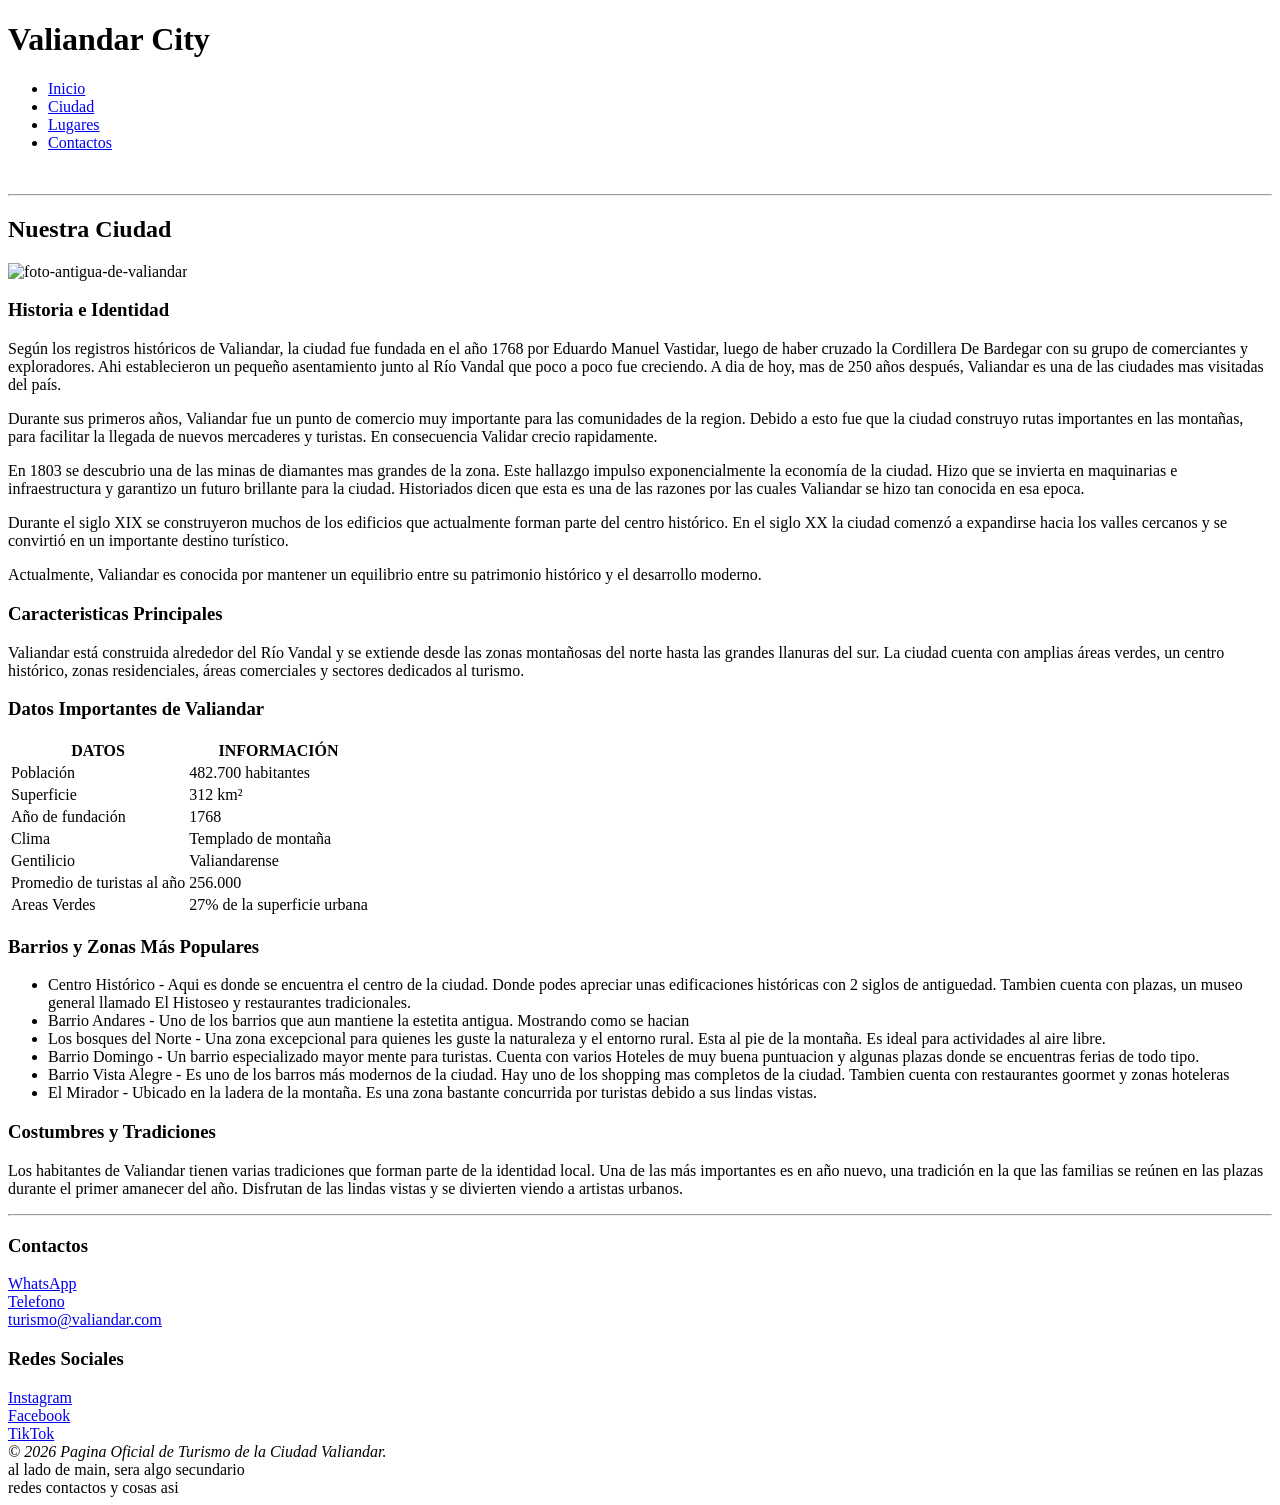
==== ciudad.html @ 141684ca "Add files via upload" ====
<!DOCTYPE html>
<html lang="es">
<head>
    <meta charset="UTF-8">
    <meta name="viewport" content="width=device-width, initial-scale=1.0">
    <title>Ciudad | Pagina Oficial de Turismo de la Ciudad Valiandar</title>
</head>
<body>
    <header>
         <h1>
                Valiandar City
        </h1>
        <nav>
             <ul>
                <li><a href="./index.html">Inicio</a></li>
                <li><a href="./ciudad.html">Ciudad</a></li>
                <li><a href="./lugares.html">Lugares</a></li>
                <li><a href="./contactos.html">Contactos</a></li>
            </ul>
        </nav>
        <br>
        <hr>
    </header>
    <main>
        <section id="ciudad">
            <h2>Nuestra Ciudad</h2>
            <img src="https://thumbs.dreamstime.com/b/foto-blanco-y-negro-del-vintage-de-la-sepia-edificios-madera-occidentales-viejos-en-st-elmo-gold-mine-ghost-town-colorado-los-e-u-141699254.jpg" alt="foto-antigua-de-valiandar" width="800" height="534">
        </section>
        <section id="historia">
            <h3>Historia e Identidad</h3>
            <p>Según los registros históricos de Valiandar, la ciudad fue fundada en el año 1768 por Eduardo Manuel Vastidar, luego de haber cruzado la Cordillera De Bardegar con su grupo de comerciantes y exploradores. Ahi establecieron un pequeño asentamiento junto al Río Vandal que poco a poco fue creciendo. A dia de hoy, mas de 250 años después, Valiandar es una de las ciudades mas visitadas del país.</p>
            <p>Durante sus primeros años, Valiandar fue un punto de comercio muy importante para las comunidades de la region. Debido a esto fue que la ciudad construyo rutas importantes en las montañas, para facilitar la llegada de nuevos mercaderes y turistas. En consecuencia Validar crecio rapidamente.</p>
            <p>En 1803 se descubrio una de las minas de diamantes mas grandes de la zona. Este hallazgo impulso exponencialmente la economía de la ciudad. Hizo que se invierta en maquinarias e infraestructura y garantizo un futuro brillante para la ciudad. Historiados dicen que esta es una de las razones por las cuales Valiandar se hizo tan conocida en esa epoca.</p>
            <p>Durante el siglo XIX se construyeron muchos de los edificios que actualmente forman parte del centro histórico. En el siglo XX la ciudad comenzó a expandirse hacia los valles cercanos y se convirtió en un importante destino turístico.</p>
            <p>Actualmente, Valiandar es conocida por mantener un equilibrio entre su patrimonio histórico y el desarrollo moderno.</p>
        </section>
        <section id="caracteristicas">
            <h3>Caracteristicas Principales</h3>
            <p>Valiandar está construida alrededor del Río Vandal y se extiende desde las zonas montañosas del norte hasta las grandes llanuras del sur. La ciudad cuenta con amplias áreas verdes, un centro histórico, zonas residenciales, áreas comerciales y sectores dedicados al turismo.</p>
        </section>

        <section id="datos">
            <h3>Datos Importantes de Valiandar</h3>
            <div id="tabla-datos">
                <table>
                    <thead>
                        <tr>
                            <th>DATOS</th>
                            <th>INFORMACIÓN</th>
                        </tr>
                    </thead>
                    <tbody>
                        <tr>
                            <td>Población</td>
                            <td>482.700 habitantes</td>
                        </tr>
                        <tr>
                            <td>Superficie</td>
                            <td>312 km²</td>
                        </tr>
                        <tr>
                            <td>Año de fundación</td>
                            <td>1768</td>
                        </tr>
                        <tr>
                            <td>Clima</td>
                            <td>Templado de montaña</td>
                        </tr>
                        <tr>
                            <td>Gentilicio</td>
                            <td>Valiandarense</td>
                        </tr>
                        <tr>
                            <td>Promedio de turistas al año</td>
                            <td>256.000</td>
                        </tr>
                        <tr>
                            <td>Areas Verdes</td>
                            <td>27% de la superficie urbana</td>
                        </tr>
                    </tbody>
                </table>
            </div>
        </section>
        <section id="barrios-zonas">
            <h3>Barrios y Zonas Más Populares</h3>
            <ul>
                <li>Centro Histórico - Aqui es donde se encuentra el centro de la ciudad. Donde podes apreciar unas edificaciones históricas con 2 siglos de antiguedad. Tambien cuenta con plazas, un museo general llamado El Histoseo y restaurantes tradicionales.</li>
                <li>Barrio Andares - Uno de los barrios que aun mantiene la estetita antigua. Mostrando como se hacian 
                <li>Los bosques del Norte - Una zona excepcional para quienes les guste la naturaleza y el entorno rural. Esta al pie de la montaña. Es ideal para actividades al aire libre. </li>
                <li>Barrio Domingo - Un barrio especializado mayor mente para turistas. Cuenta con varios Hoteles de muy buena puntuacion y algunas plazas donde se encuentras ferias de todo tipo.</li>
                <li>Barrio Vista Alegre - Es uno de los barros más modernos de la ciudad. Hay uno de los shopping mas completos de la ciudad. Tambien cuenta con restaurantes goormet y zonas hoteleras</li>
                <li>El Mirador - Ubicado en la ladera de la montaña. Es una zona bastante concurrida por turistas debido a sus lindas vistas.</li>

            </ul>
        </section>
        <section>
            <h3>Costumbres y Tradiciones</h3>
            <p>Los habitantes de Valiandar tienen varias tradiciones que forman parte de la identidad local. Una de las más importantes es en año nuevo, una tradición en la que las familias se reúnen en las plazas durante el primer amanecer del año. Disfrutan de las lindas vistas y se divierten viendo a artistas urbanos. </p>
        </section>
    </main>
    <hr>
    <footer>
        <div id="contactos">
            <h3>Contactos</h3>
        <a href="https://web.whatsapp.com/" target="_blank" noreferrer noopener>WhatsApp</a><br>
        <a href="tel:+54 9 11 40203928" target="_blank" noreferrer noopener>Telefono</a><br>
        <a href="mailto:turismo@valiandar.com">turismo@valiandar.com</a>
        </div>
        <div id="redes-sociales">
            <h3>Redes Sociales</h3>
            <a href="https://www.instagram.com/" target="_blank" noreferrer noopener>Instagram</a><br>
            <a href="https://www.facebook.com/" target="_blank" noreferrer noopener>Facebook</a><br>
            <a href="https://www.tiktok.com/" target="_blank" noreferrer noopener>TikTok</a><br>
        </div>

        <em>&copy; 2026 Pagina Oficial de Turismo de la Ciudad Valiandar.</em>
    </footer>

    <aside> al lado de main, sera algo secundario</aside>
    <footer>redes contactos y cosas asi</footer>
</body>
</html>
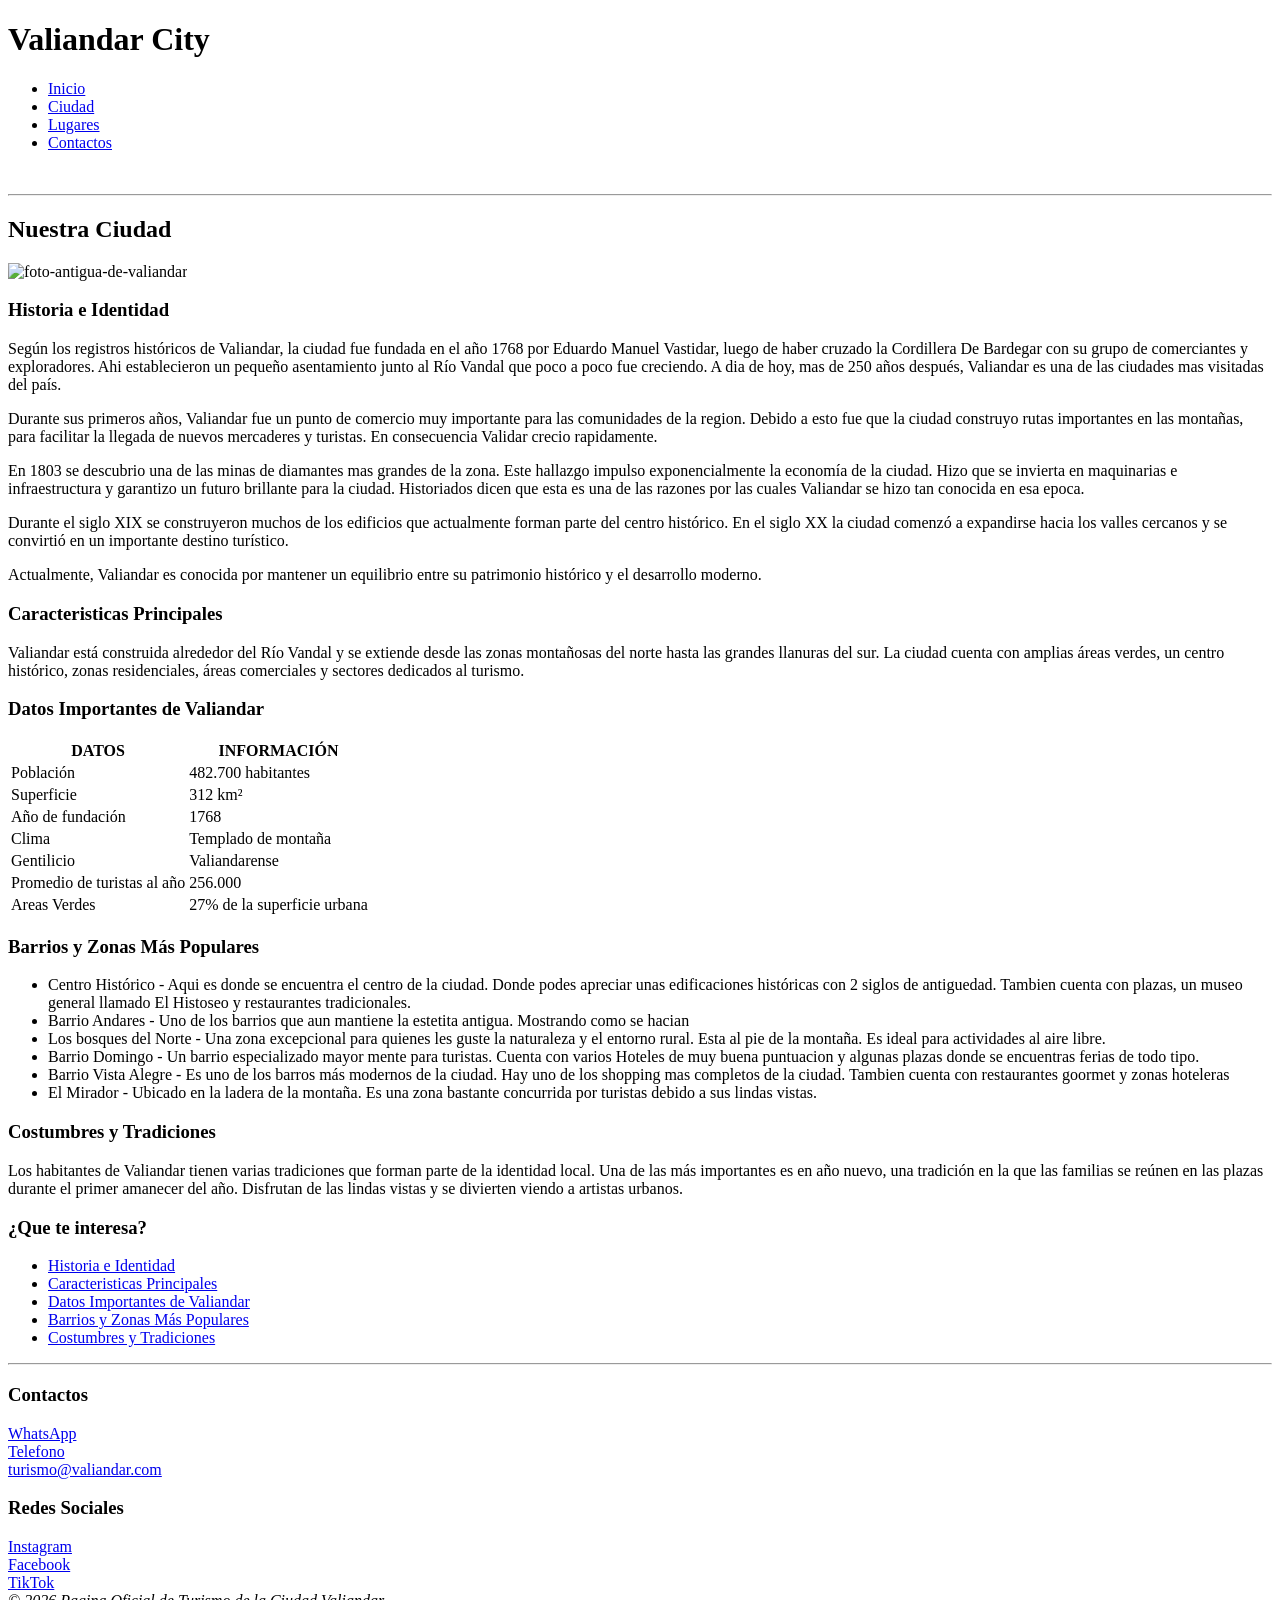
==== commit 874d2f11: "Agrege un Aside navegante" ====
--- a/ciudad.html
+++ b/ciudad.html
@@ -94,30 +94,37 @@
 
             </ul>
         </section>
-        <section>
+        <section id="costumbres-tradiciones">
             <h3>Costumbres y Tradiciones</h3>
             <p>Los habitantes de Valiandar tienen varias tradiciones que forman parte de la identidad local. Una de las más importantes es en año nuevo, una tradición en la que las familias se reúnen en las plazas durante el primer amanecer del año. Disfrutan de las lindas vistas y se divierten viendo a artistas urbanos. </p>
         </section>
     </main>
+    <aside id="nav-lateral">
+        <h3>¿Que te interesa?</h3>
+        <ul>
+            <li><a href="#historia">Historia e Identidad</a></li>
+            <li><a href="#caracteristicas">Caracteristicas Principales</a></li>
+            <li><a href="#datos">Datos Importantes de Valiandar</a></li>
+            <li><a href="#barrios-zonas">Barrios y Zonas Más Populares</a></li>
+            <li><a href="#costumbres-tradiciones">Costumbres y Tradiciones</a></li>
+        </ul>
+    </aside>
     <hr>
     <footer>
         <div id="contactos">
             <h3>Contactos</h3>
-        <a href="https://web.whatsapp.com/" target="_blank" noreferrer noopener>WhatsApp</a><br>
-        <a href="tel:+54 9 11 40203928" target="_blank" noreferrer noopener>Telefono</a><br>
+        <a href="https://web.whatsapp.com/" target="_blank" rel="noreferrer noopener">WhatsApp</a><br>
+        <a href="tel:+5491140203928" target="_blank" rel="noreferrer noopener">Telefono</a><br>
         <a href="mailto:turismo@valiandar.com">turismo@valiandar.com</a>
         </div>
         <div id="redes-sociales">
             <h3>Redes Sociales</h3>
-            <a href="https://www.instagram.com/" target="_blank" noreferrer noopener>Instagram</a><br>
-            <a href="https://www.facebook.com/" target="_blank" noreferrer noopener>Facebook</a><br>
-            <a href="https://www.tiktok.com/" target="_blank" noreferrer noopener>TikTok</a><br>
+            <a href="https://www.instagram.com/" target="_blank" rel="noreferrer noopener">Instagram</a><br>
+            <a href="https://www.facebook.com/" target="_blank" rel="noreferrer noopener">Facebook</a><br>
+            <a href="https://www.tiktok.com/" target="_blank" rel="noreferrer noopener">TikTok</a><br>
         </div>
 
         <em>&copy; 2026 Pagina Oficial de Turismo de la Ciudad Valiandar.</em>
     </footer>
-
-    <aside> al lado de main, sera algo secundario</aside>
-    <footer>redes contactos y cosas asi</footer>
 </body>
 </html>
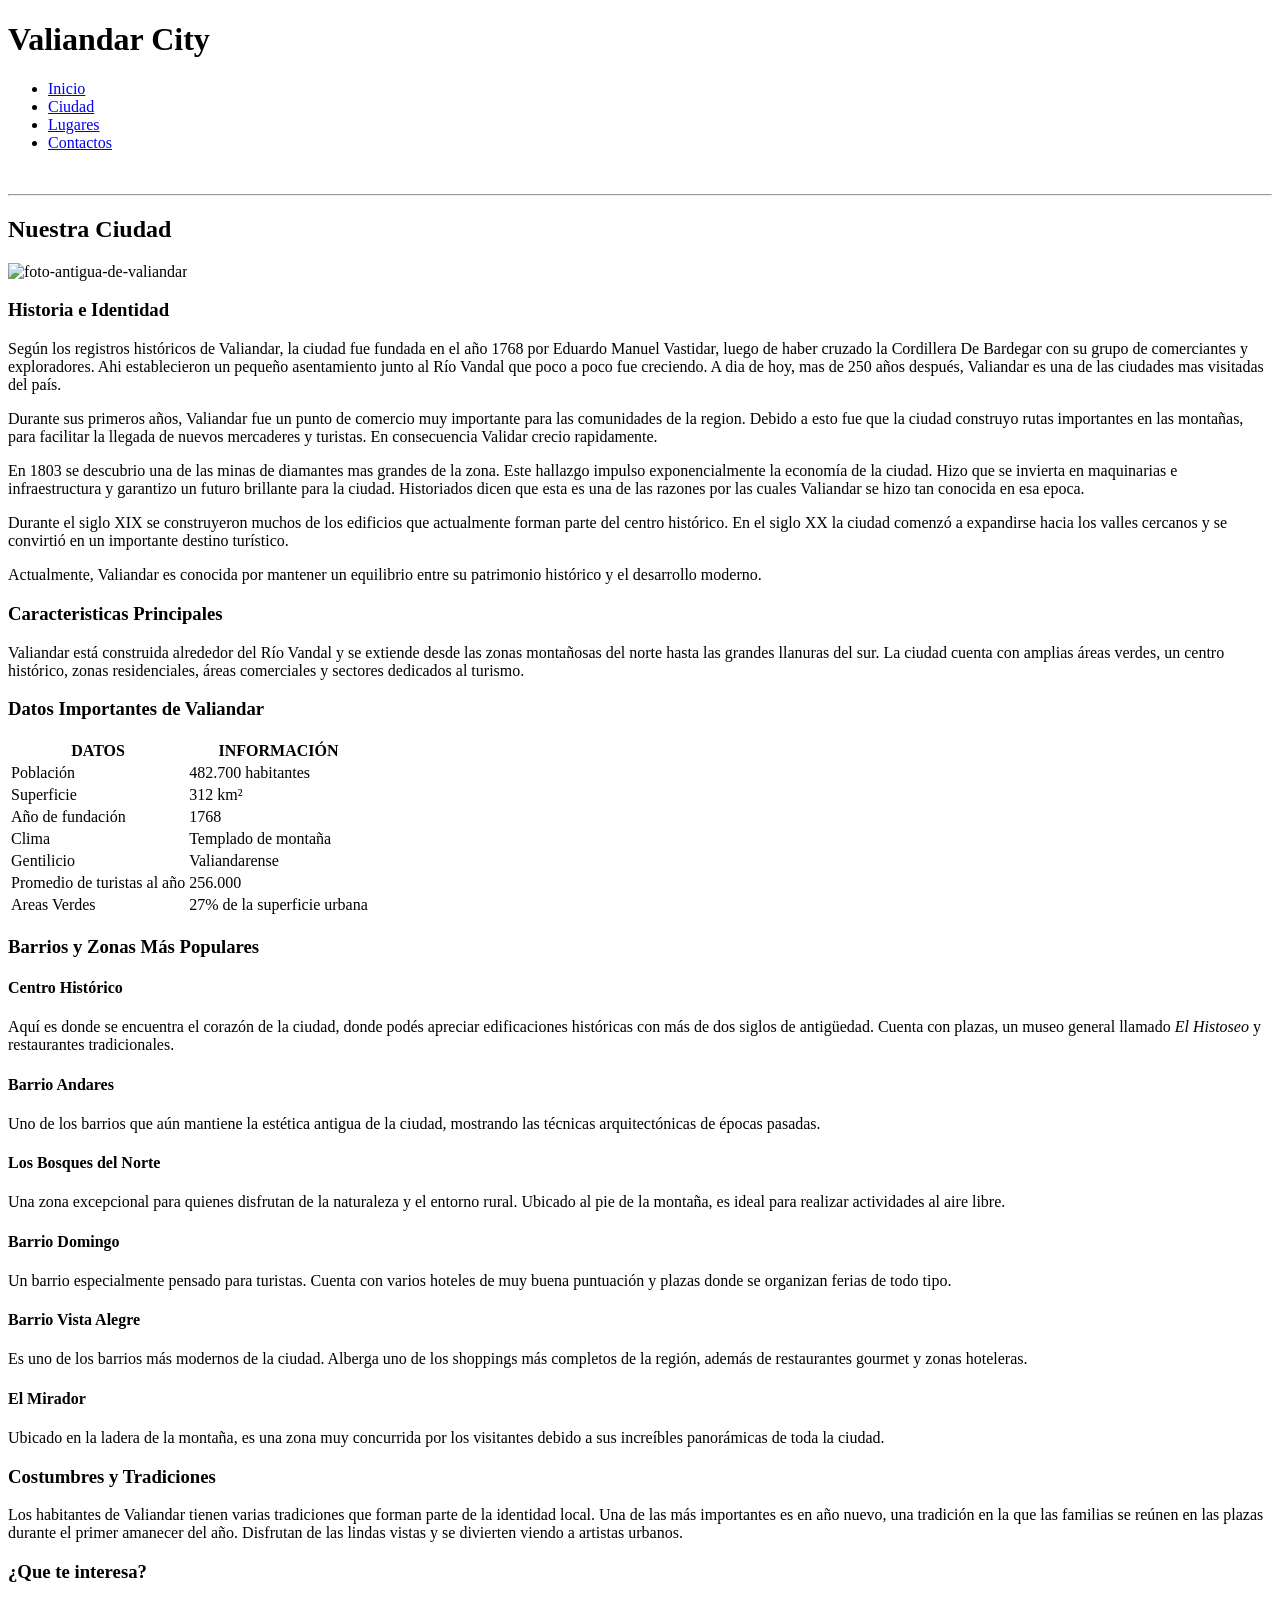
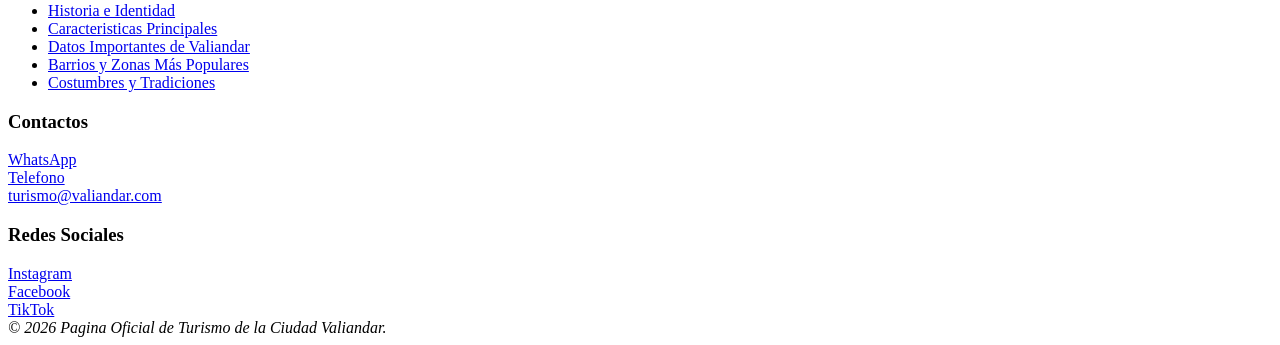
==== commit 724d04b3: "actualizacion 1.0 Logs -Arregle el nav del aside -Aaque las listas que habia dentro de los section" ====
--- a/ciudad.html
+++ b/ciudad.html
@@ -84,32 +84,54 @@
         </section>
         <section id="barrios-zonas">
             <h3>Barrios y Zonas Más Populares</h3>
-            <ul>
-                <li>Centro Histórico - Aqui es donde se encuentra el centro de la ciudad. Donde podes apreciar unas edificaciones históricas con 2 siglos de antiguedad. Tambien cuenta con plazas, un museo general llamado El Histoseo y restaurantes tradicionales.</li>
-                <li>Barrio Andares - Uno de los barrios que aun mantiene la estetita antigua. Mostrando como se hacian 
-                <li>Los bosques del Norte - Una zona excepcional para quienes les guste la naturaleza y el entorno rural. Esta al pie de la montaña. Es ideal para actividades al aire libre. </li>
-                <li>Barrio Domingo - Un barrio especializado mayor mente para turistas. Cuenta con varios Hoteles de muy buena puntuacion y algunas plazas donde se encuentras ferias de todo tipo.</li>
-                <li>Barrio Vista Alegre - Es uno de los barros más modernos de la ciudad. Hay uno de los shopping mas completos de la ciudad. Tambien cuenta con restaurantes goormet y zonas hoteleras</li>
-                <li>El Mirador - Ubicado en la ladera de la montaña. Es una zona bastante concurrida por turistas debido a sus lindas vistas.</li>
 
-            </ul>
+            <article class="barrio">
+                <h4>Centro Histórico</h4>
+                <p>Aquí es donde se encuentra el corazón de la ciudad, donde podés apreciar edificaciones históricas con más de dos siglos de antigüedad. Cuenta con plazas, un museo general llamado <em>El Histoseo</em> y restaurantes tradicionales.</p>
+            </article>
+
+            <article class="barrio">
+                <h4>Barrio Andares</h4>
+                <p>Uno de los barrios que aún mantiene la estética antigua de la ciudad, mostrando las técnicas arquitectónicas de épocas pasadas.</p>
+            </article>
+
+            <article class="barrio">
+                <h4>Los Bosques del Norte</h4>
+                <p>Una zona excepcional para quienes disfrutan de la naturaleza y el entorno rural. Ubicado al pie de la montaña, es ideal para realizar actividades al aire libre.</p>
+            </article>
+
+            <article class="barrio">
+                <h4>Barrio Domingo</h4>
+                <p>Un barrio especialmente pensado para turistas. Cuenta con varios hoteles de muy buena puntuación y plazas donde se organizan ferias de todo tipo.</p>
+            </article>
+
+            <article class="barrio">
+                <h4>Barrio Vista Alegre</h4>
+                <p>Es uno de los barrios más modernos de la ciudad. Alberga uno de los shoppings más completos de la región, además de restaurantes gourmet y zonas hoteleras.</p>
+            </article>
+
+            <article class="barrio">
+                <h4>El Mirador</h4>
+                <p>Ubicado en la ladera de la montaña, es una zona muy concurrida por los visitantes debido a sus increíbles panorámicas de toda la ciudad.</p>
+            </article>
         </section>
         <section id="costumbres-tradiciones">
             <h3>Costumbres y Tradiciones</h3>
             <p>Los habitantes de Valiandar tienen varias tradiciones que forman parte de la identidad local. Una de las más importantes es en año nuevo, una tradición en la que las familias se reúnen en las plazas durante el primer amanecer del año. Disfrutan de las lindas vistas y se divierten viendo a artistas urbanos. </p>
         </section>
     </main>
-    <aside id="nav-lateral">
+    <aside class="nav-lateral">
         <h3>¿Que te interesa?</h3>
-        <ul>
-            <li><a href="#historia">Historia e Identidad</a></li>
-            <li><a href="#caracteristicas">Caracteristicas Principales</a></li>
-            <li><a href="#datos">Datos Importantes de Valiandar</a></li>
-            <li><a href="#barrios-zonas">Barrios y Zonas Más Populares</a></li>
-            <li><a href="#costumbres-tradiciones">Costumbres y Tradiciones</a></li>
-        </ul>
+        <nav>
+            <ul>
+                <li><a href="#historia">Historia e Identidad</a></li>
+                <li><a href="#caracteristicas">Caracteristicas Principales</a></li>
+                <li><a href="#datos">Datos Importantes de Valiandar</a></li>
+                <li><a href="#barrios-zonas">Barrios y Zonas Más Populares</a></li>
+                <li><a href="#costumbres-tradiciones">Costumbres y Tradiciones</a></li>
+            </ul>
+        </nav>
     </aside>
-    <hr>
     <footer>
         <div id="contactos">
             <h3>Contactos</h3>
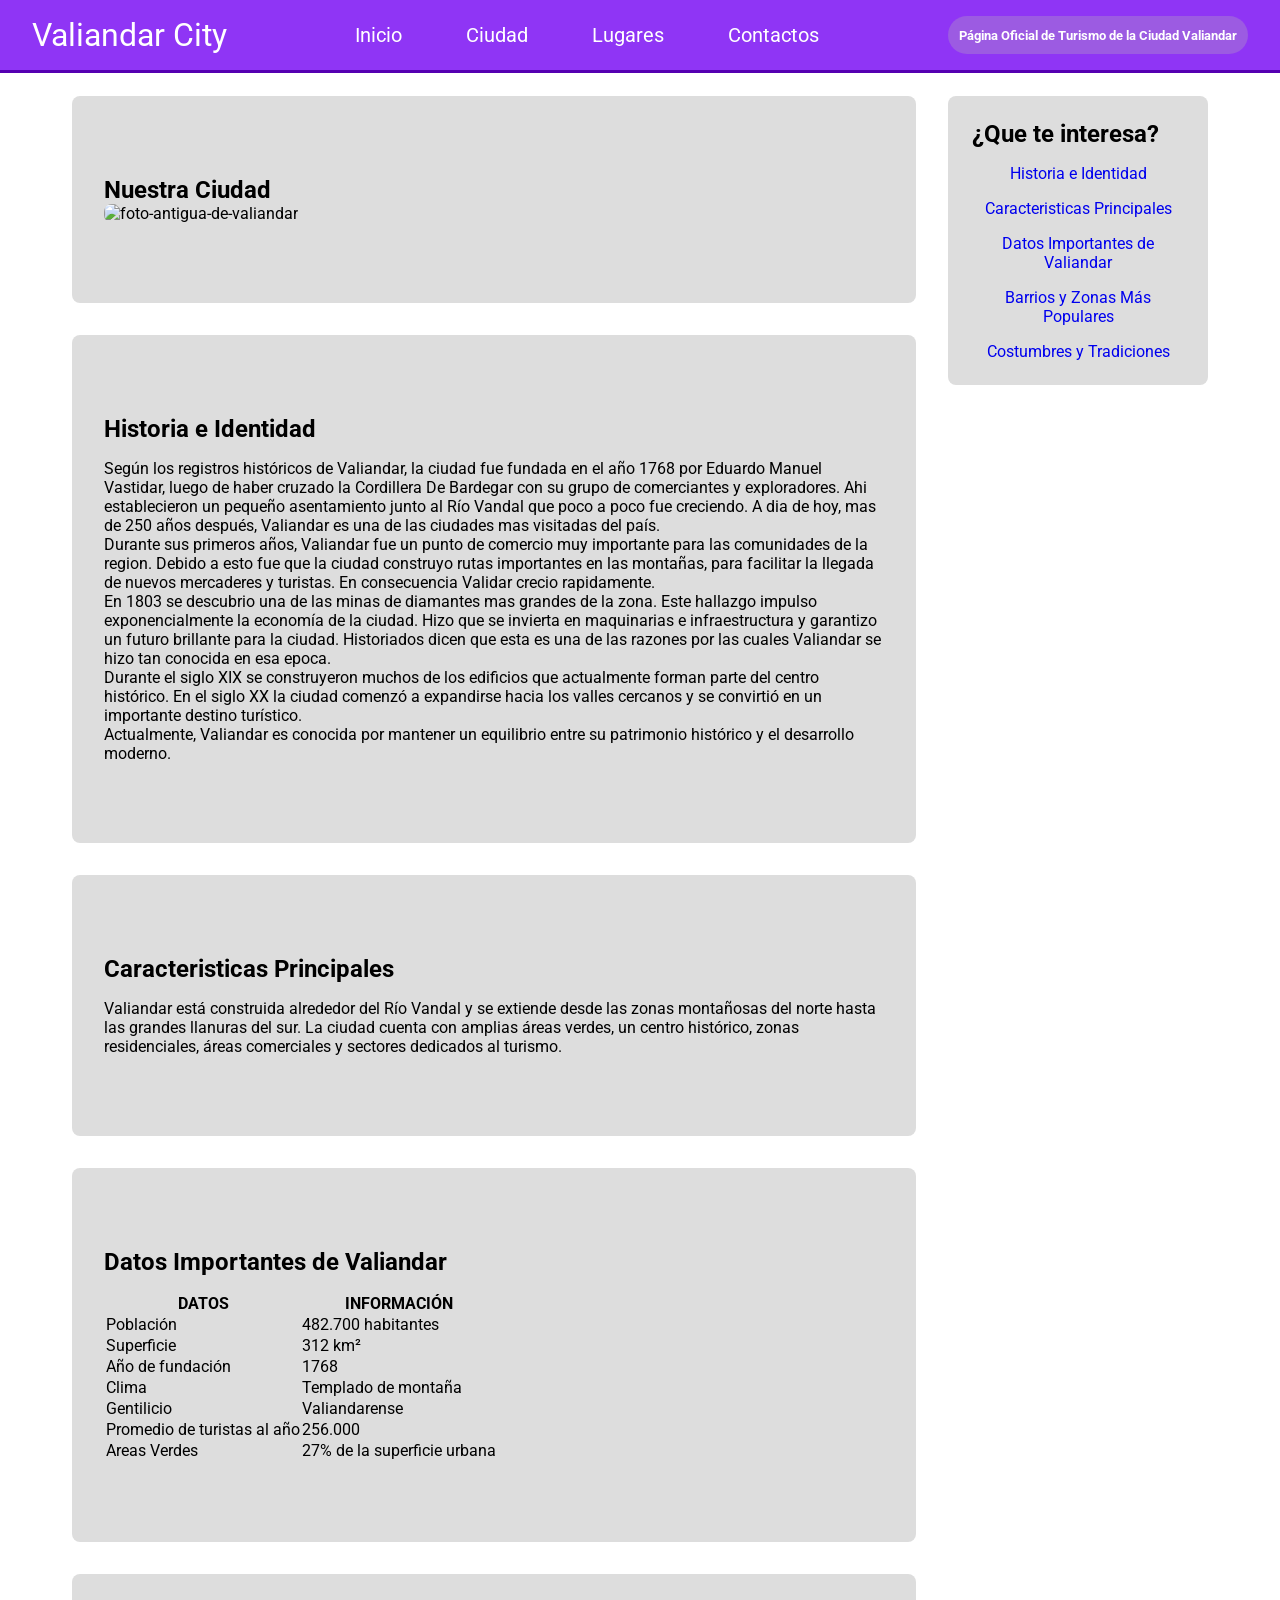
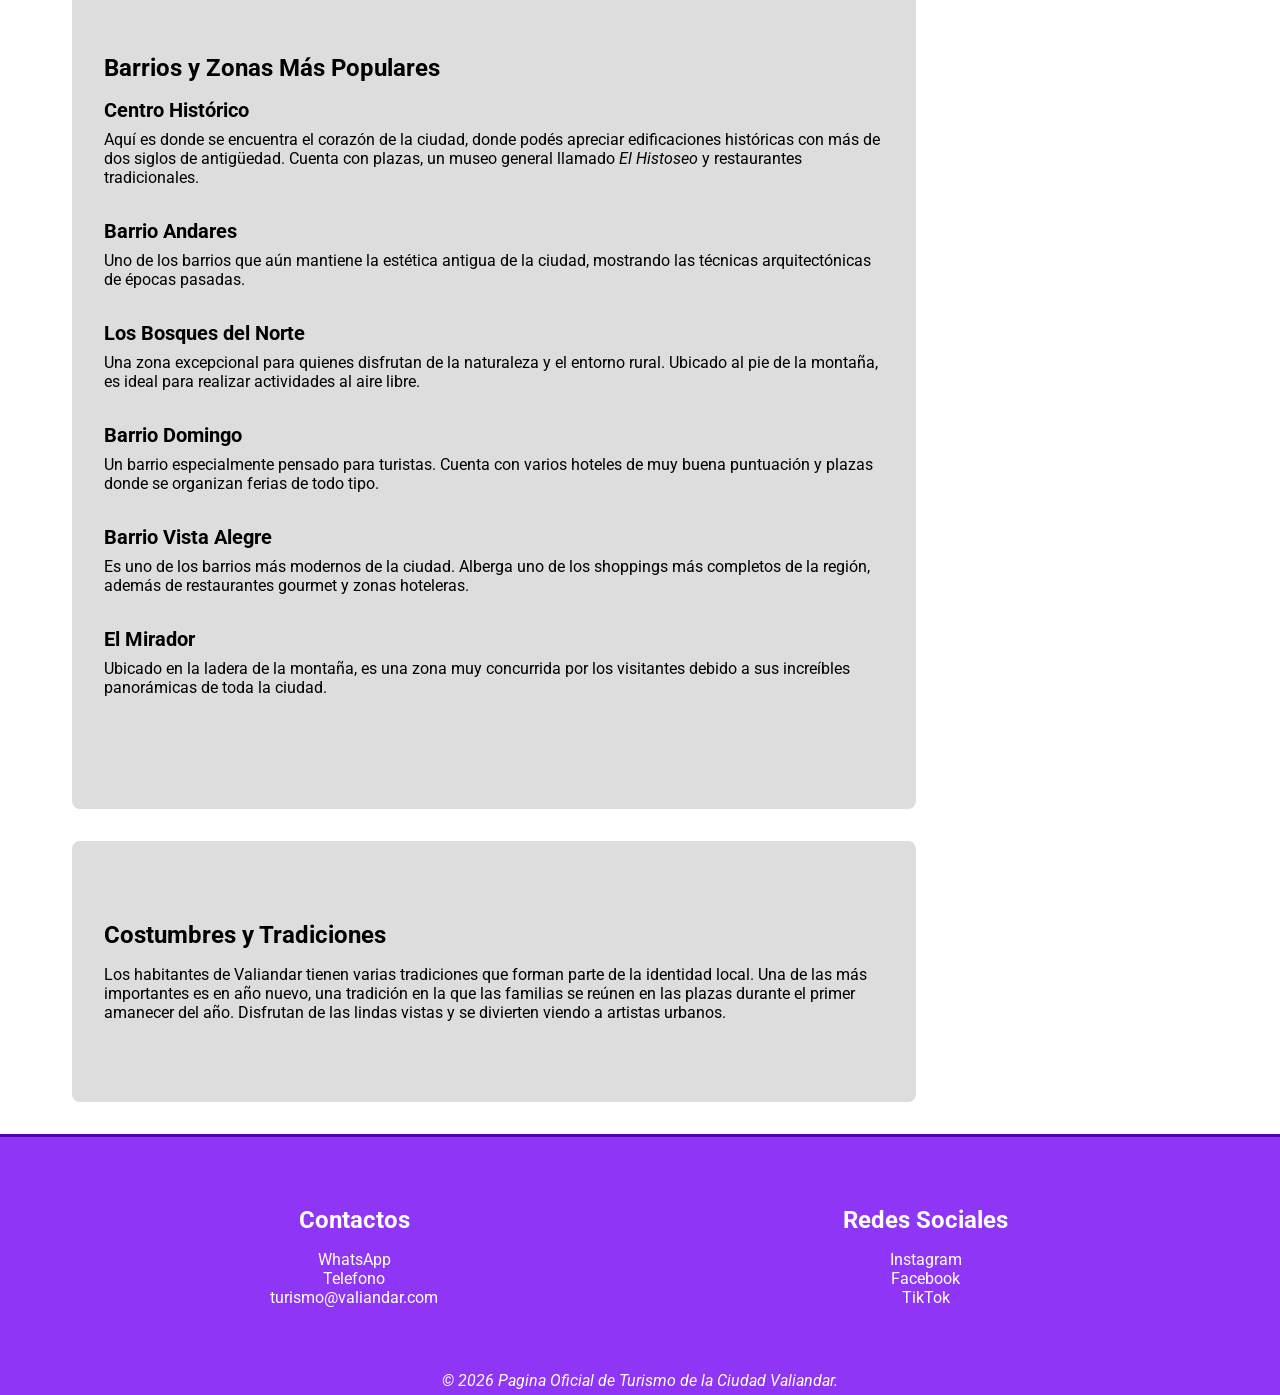
==== commit d9e6d34f: "Update ciudad.html" ====
--- a/ciudad.html
+++ b/ciudad.html
@@ -4,13 +4,15 @@
     <meta charset="UTF-8">
     <meta name="viewport" content="width=device-width, initial-scale=1.0">
     <title>Ciudad | Pagina Oficial de Turismo de la Ciudad Valiandar</title>
+    <link rel="preconnect" href="https://fonts.googleapis.com">
+    <link rel="preconnect" href="https://fonts.gstatic.com" crossorigin>
+    <link href="https://fonts.googleapis.com/css2?family=Chango&family=Chewy&family=Englebert&family=Roboto:ital,wght@0,100..900;1,100..900&family=Sniglet:wght@400;800&display=swap" rel="stylesheet">
+    <link rel="stylesheet" href="./CSS/style.css">
 </head>
 <body>
     <header>
-         <h1>
-                Valiandar City
-        </h1>
-        <nav>
+          <a href="./index.html" rel="noopener noreferrer" class="logo">Valiandar City</a>
+        <nav class="nav-principal">
              <ul>
                 <li><a href="./index.html">Inicio</a></li>
                 <li><a href="./ciudad.html">Ciudad</a></li>
@@ -18,10 +20,13 @@
                 <li><a href="./contactos.html">Contactos</a></li>
             </ul>
         </nav>
-        <br>
-        <hr>
+        <div class="header-top">
+                <h1>Página Oficial de Turismo de la Ciudad Valiandar</h1>
+            </div>
     </header>
-    <main>
+    <div class="contenido">
+
+            <main>
         <section id="ciudad">
             <h2>Nuestra Ciudad</h2>
             <img src="https://thumbs.dreamstime.com/b/foto-blanco-y-negro-del-vintage-de-la-sepia-edificios-madera-occidentales-viejos-en-st-elmo-gold-mine-ghost-town-colorado-los-e-u-141699254.jpg" alt="foto-antigua-de-valiandar" width="800" height="534">
@@ -120,7 +125,8 @@
             <p>Los habitantes de Valiandar tienen varias tradiciones que forman parte de la identidad local. Una de las más importantes es en año nuevo, una tradición en la que las familias se reúnen en las plazas durante el primer amanecer del año. Disfrutan de las lindas vistas y se divierten viendo a artistas urbanos. </p>
         </section>
     </main>
-    <aside class="nav-lateral">
+    <aside id="nav-lateral">
+        <section class="nav-lateral">
         <h3>¿Que te interesa?</h3>
         <nav>
             <ul>
@@ -130,23 +136,29 @@
                 <li><a href="#barrios-zonas">Barrios y Zonas Más Populares</a></li>
                 <li><a href="#costumbres-tradiciones">Costumbres y Tradiciones</a></li>
             </ul>
-        </nav>
+        </nav> 
+        </section>
     </aside>
-    <footer>
-        <div id="contactos">
+
+    </div>
+
+    <footer>        
+        <div class="footer">
+         <section class="contactos">
             <h3>Contactos</h3>
         <a href="https://web.whatsapp.com/" target="_blank" rel="noreferrer noopener">WhatsApp</a><br>
         <a href="tel:+5491140203928" target="_blank" rel="noreferrer noopener">Telefono</a><br>
         <a href="mailto:turismo@valiandar.com">turismo@valiandar.com</a>
-        </div>
-        <div id="redes-sociales">
+         </section>
+        <section class="redes-sociales">
             <h3>Redes Sociales</h3>
             <a href="https://www.instagram.com/" target="_blank" rel="noreferrer noopener">Instagram</a><br>
             <a href="https://www.facebook.com/" target="_blank" rel="noreferrer noopener">Facebook</a><br>
             <a href="https://www.tiktok.com/" target="_blank" rel="noreferrer noopener">TikTok</a><br>
+        </section>
+
         </div>
-
-        <em>&copy; 2026 Pagina Oficial de Turismo de la Ciudad Valiandar.</em>
+         <span class="copyright"><em>&copy; 2026 Pagina Oficial de Turismo de la Ciudad Valiandar.</em></span>
     </footer>
 </body>
 </html>
--- a/CSS/style.css
+++ b/CSS/style.css
@@ -0,0 +1,186 @@
+:root{
+    --color-principal: #8f35f5;
+    --color-secundario: #ffffff;
+    --color-subtexto-titulo: #9c5be2;
+    --color-barrita: #5500b1;
+    --color-fondo: #dddddd; ;
+    --fuente-principal:Roboto, sans-serif;
+}
+
+
+*{
+    box-sizing: border-box;
+    padding: 0;
+    margin: 0;
+    font-family: var(--fuente-principal);
+}
+
+header{
+    position: fixed;
+    top:0;left: 0; width: 100%;
+    background-color: var(--color-principal);
+    padding: 1rem 2rem;
+    display: flex;
+    justify-content: space-between;
+    align-items: center;
+    border-bottom:0.2rem solid var(--color-barrita);
+    z-index: 1000;
+}
+
+.header-top{
+    padding: 0.7rem ;
+    font-size: 0.4rem;
+    background-color: var(--color-subtexto-titulo);
+    color: var(--color-secundario);
+    border-radius: 2rem;
+
+    
+}
+
+.logo{
+    font-size: 2rem;
+    text-decoration: none;
+    color: var(--color-secundario);
+}
+
+.nav-principal ul{
+    display: flex;
+    flex-direction: row;
+    list-style: none;
+    gap: 2rem;
+    font-size: 1.25rem;
+}
+
+.nav-principal a{
+    text-decoration: none;
+    color: var(--color-secundario);
+    padding: 0.5rem 1rem;
+}
+
+
+
+.nav-principal a:hover{
+
+    font-size: 1.5rem;
+    font-weight: bold;
+    transition: 0.3s;
+    
+}
+
+
+body{
+    padding-top: 6rem;
+}
+
+main section{
+    padding: 5rem 2rem;
+    max-width: 1200px;
+    margin: 0 auto;
+    background-color: var(--color-fondo);
+    margin-bottom: 2rem;
+    border-radius: 0.5rem;
+}
+
+.cualidades-grid{
+    display: grid;
+    grid-template-columns: repeat(auto-fit, minmax(250px, 1fr));
+    gap: 2rem;
+}
+
+h3{
+    font-size: 1.5rem;
+    margin-bottom: 1rem;
+}
+
+h4{
+    font-size: 1.25rem;
+    margin-bottom: 0.5rem;
+}
+
+
+
+.contenido{
+    display: grid;
+    grid-template-columns: minmax(0, 1fr) 260px;
+    gap: 2rem;
+    max-width: 1200px;
+    margin: 0 auto;
+    padding: 0 2rem;
+    align-items: start;
+
+}
+
+main section{
+    max-width: none;
+    margin: 0 0 2rem 0;
+}
+
+img{
+    max-width: 100%;
+    border-radius: 0.5rem;
+    height: auto;
+}
+
+#nav-lateral{
+    position: sticky;
+    top: 6rem;
+    background-color: var(--color-fondo);
+    border-radius: 0.5rem;
+    order: 1
+}
+
+
+#nav-lateral .nav-lateral{
+    position: static;
+    padding: 1.5rem;
+    margin: 0;
+    max-width: none;
+}
+
+.nav-lateral ul{
+    list-style: none;
+    display: flex;
+    flex-direction: column;
+    gap: 1rem;
+    text-align: center;
+}
+
+.nav-lateral a{
+    text-decoration: none;
+}
+
+footer {
+    background-color: var(--color-principal);
+    text-align: center;
+    padding: 0.3rem;
+    border-top: 0.2rem solid var(--color-barrita);
+}
+
+.footer {
+    display: grid;
+    grid-template-columns: repeat(2,1fr);
+    background-color: var(--color-principal);
+    color: #ffffff;
+    padding: 2rem;
+    margin: 2rem;
+}
+
+.footer a{
+    text-decoration: none;
+    color: var(--color-secundario);
+}
+
+.footer a:hover{
+    color: var(--color-fondo);
+}
+
+.copyright{
+    text-align: center;
+    color: var(--color-secundario);
+}
+
+article{
+    max-width: 1200px;
+    margin: 0 auto;
+    margin-bottom: 2rem;
+}
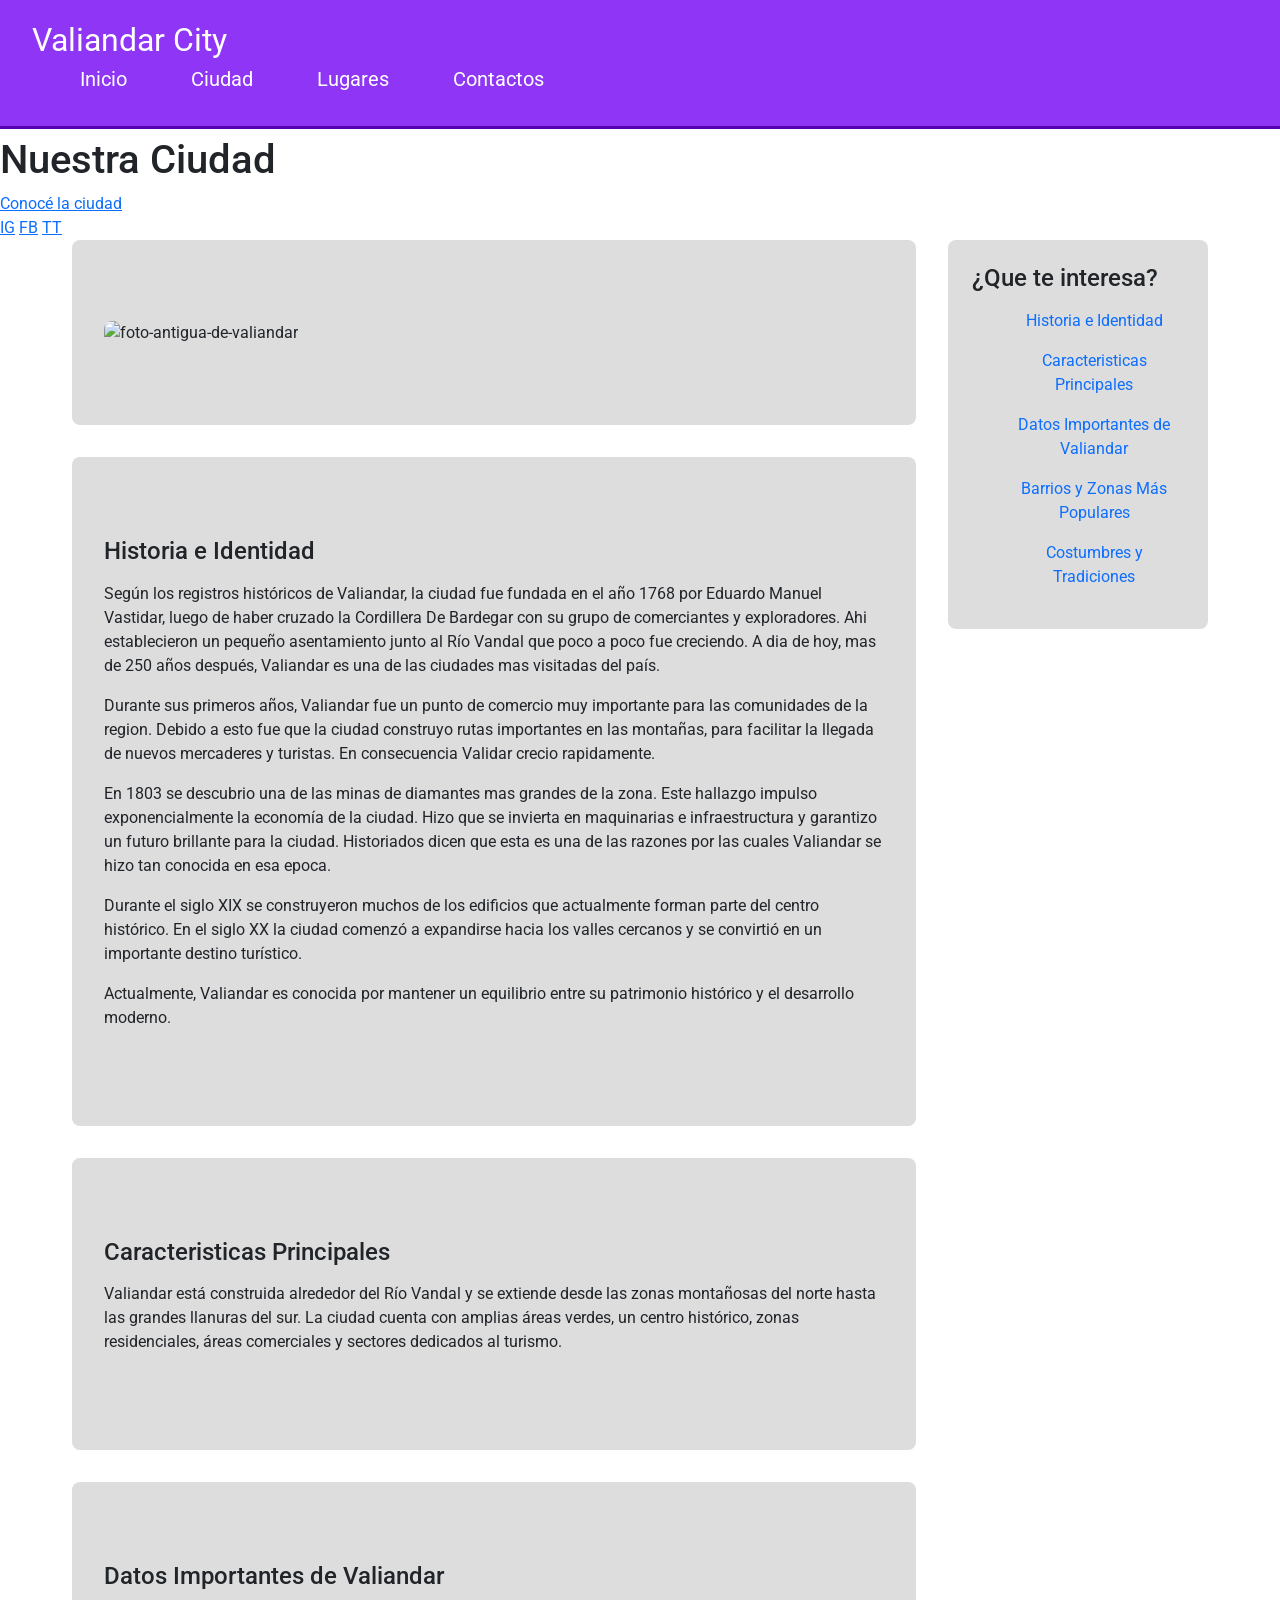
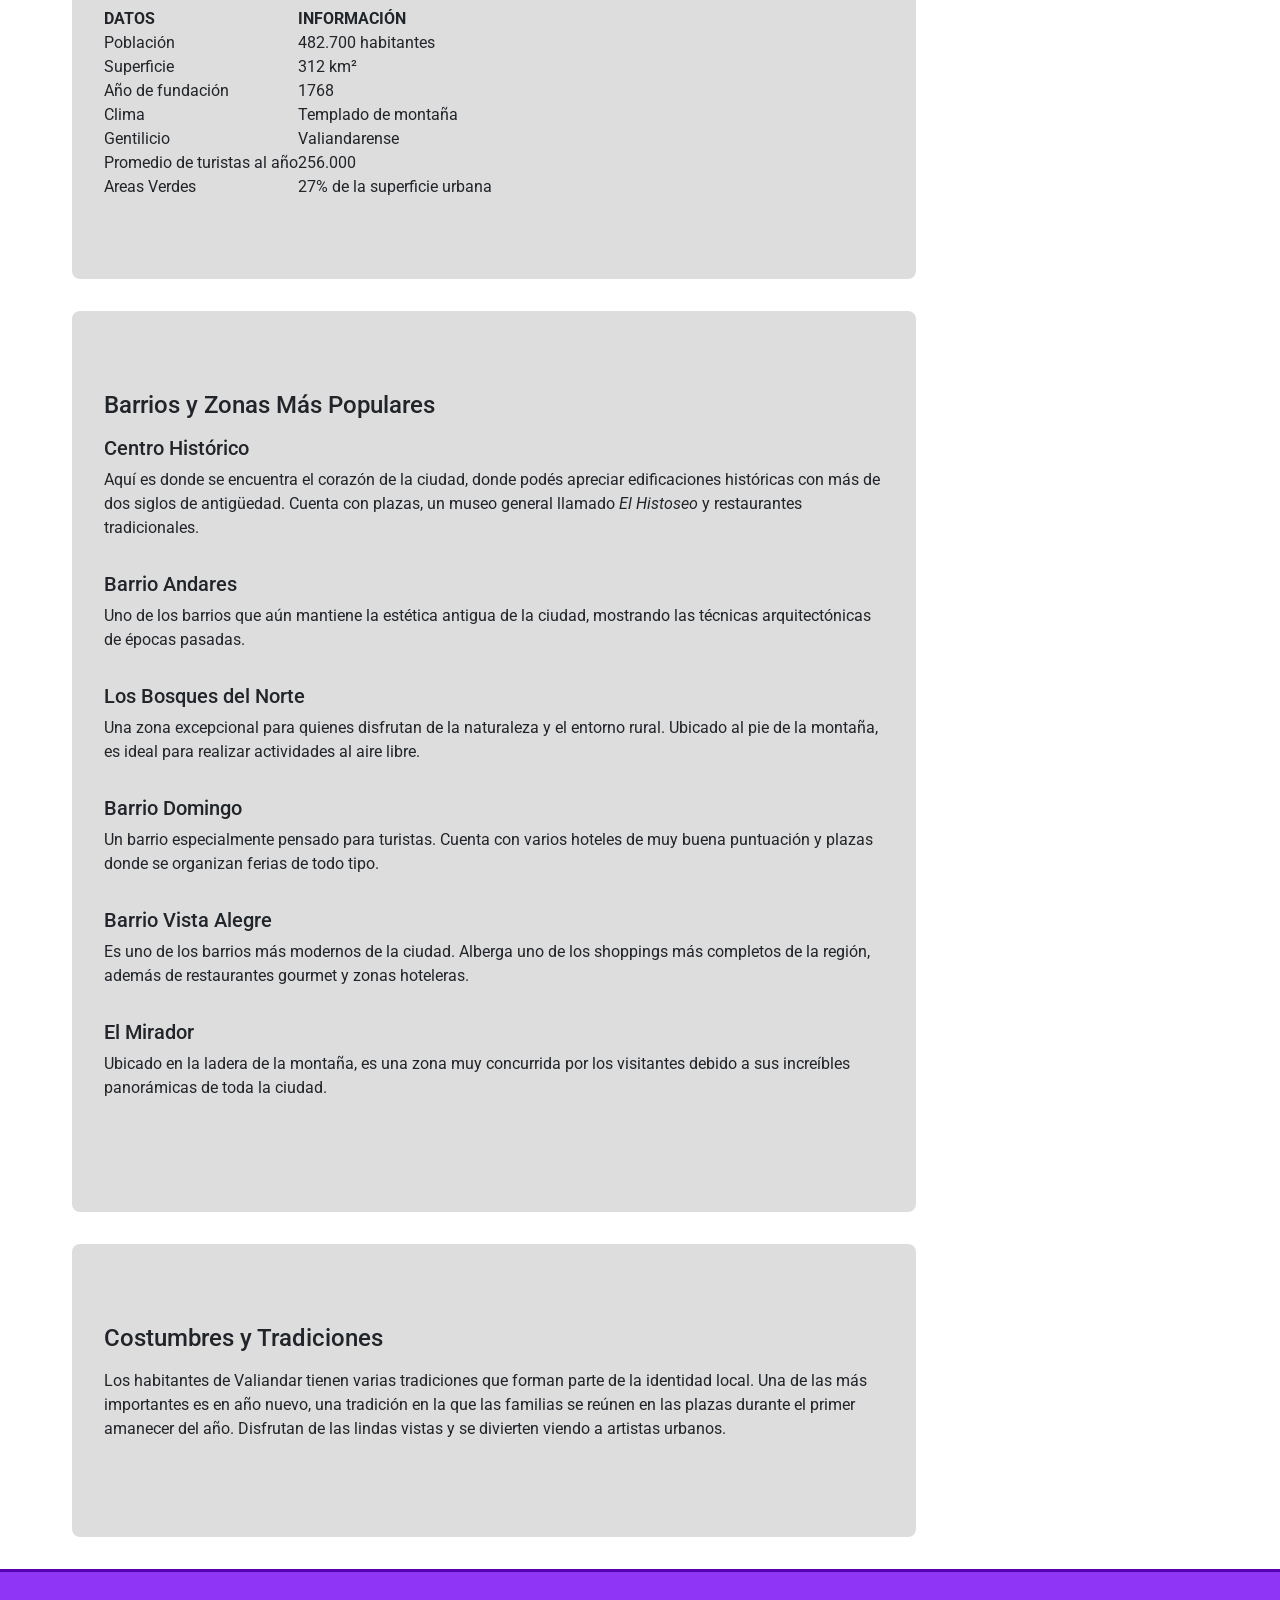
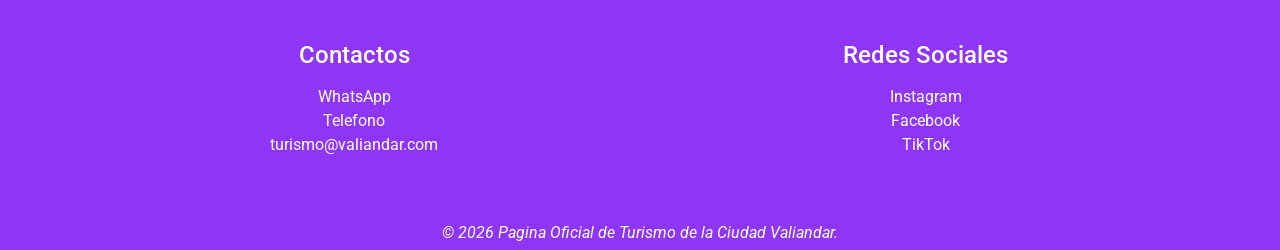
==== commit 41a30094: "rediseño" ====
--- a/ciudad.html
+++ b/ciudad.html
@@ -6,159 +6,177 @@
     <title>Ciudad | Pagina Oficial de Turismo de la Ciudad Valiandar</title>
     <link rel="preconnect" href="https://fonts.googleapis.com">
     <link rel="preconnect" href="https://fonts.gstatic.com" crossorigin>
-    <link href="https://fonts.googleapis.com/css2?family=Chango&family=Chewy&family=Englebert&family=Roboto:ital,wght@0,100..900;1,100..900&family=Sniglet:wght@400;800&display=swap" rel="stylesheet">
+    <link href="https://fonts.googleapis.com/css2?family=Roboto:ital,wght@0,100..900;1,100..900&display=swap" rel="stylesheet">
+    <link href="https://cdn.jsdelivr.net/npm/bootstrap@5.3.8/dist/css/bootstrap.min.css" rel="stylesheet" integrity="sha384-sRIl4kxILFvY47J16cr9ZwB07vP4J8+LH7qKQnuqkuIAvNWLzeN8tE5YBujZqJLB" crossorigin="anonymous">
     <link rel="stylesheet" href="./CSS/style.css">
 </head>
 <body>
+
     <header>
-          <a href="./index.html" rel="noopener noreferrer" class="logo">Valiandar City</a>
-        <nav class="nav-principal">
-             <ul>
-                <li><a href="./index.html">Inicio</a></li>
-                <li><a href="./ciudad.html">Ciudad</a></li>
-                <li><a href="./lugares.html">Lugares</a></li>
-                <li><a href="./contactos.html">Contactos</a></li>
-            </ul>
-        </nav>
-        <div class="header-top">
-                <h1>Página Oficial de Turismo de la Ciudad Valiandar</h1>
-            </div>
+        <div class="header-content">
+            <a href="./index.html" class="logo">Valiandar City</a>
+            <nav class="nav-principal" aria-label="Principal">
+                <ul>
+                    <li><a href="./index.html">Inicio</a></li>
+                    <li><a href="./ciudad.html" class="activo">Ciudad</a></li>
+                    <li><a href="./lugares.html">Lugares</a></li>
+                    <li><a href="./contactos.html">Contactos</a></li>
+                </ul>
+            </nav>
+        </div>
     </header>
-    <div class="contenido">
 
-            <main>
-        <section id="ciudad">
-            <h2>Nuestra Ciudad</h2>
-            <img src="https://thumbs.dreamstime.com/b/foto-blanco-y-negro-del-vintage-de-la-sepia-edificios-madera-occidentales-viejos-en-st-elmo-gold-mine-ghost-town-colorado-los-e-u-141699254.jpg" alt="foto-antigua-de-valiandar" width="800" height="534">
-        </section>
-        <section id="historia">
-            <h3>Historia e Identidad</h3>
-            <p>Según los registros históricos de Valiandar, la ciudad fue fundada en el año 1768 por Eduardo Manuel Vastidar, luego de haber cruzado la Cordillera De Bardegar con su grupo de comerciantes y exploradores. Ahi establecieron un pequeño asentamiento junto al Río Vandal que poco a poco fue creciendo. A dia de hoy, mas de 250 años después, Valiandar es una de las ciudades mas visitadas del país.</p>
-            <p>Durante sus primeros años, Valiandar fue un punto de comercio muy importante para las comunidades de la region. Debido a esto fue que la ciudad construyo rutas importantes en las montañas, para facilitar la llegada de nuevos mercaderes y turistas. En consecuencia Validar crecio rapidamente.</p>
-            <p>En 1803 se descubrio una de las minas de diamantes mas grandes de la zona. Este hallazgo impulso exponencialmente la economía de la ciudad. Hizo que se invierta en maquinarias e infraestructura y garantizo un futuro brillante para la ciudad. Historiados dicen que esta es una de las razones por las cuales Valiandar se hizo tan conocida en esa epoca.</p>
-            <p>Durante el siglo XIX se construyeron muchos de los edificios que actualmente forman parte del centro histórico. En el siglo XX la ciudad comenzó a expandirse hacia los valles cercanos y se convirtió en un importante destino turístico.</p>
-            <p>Actualmente, Valiandar es conocida por mantener un equilibrio entre su patrimonio histórico y el desarrollo moderno.</p>
-        </section>
-        <section id="caracteristicas">
-            <h3>Caracteristicas Principales</h3>
-            <p>Valiandar está construida alrededor del Río Vandal y se extiende desde las zonas montañosas del norte hasta las grandes llanuras del sur. La ciudad cuenta con amplias áreas verdes, un centro histórico, zonas residenciales, áreas comerciales y sectores dedicados al turismo.</p>
-        </section>
+    <section class="hero">
+        <div class="hero-content">
+            <p class="hero-sub">Página Oficial de Turismo de la Ciudad Valiandar</p>
+            <h1>Nuestra Ciudad</h1>
+            <a href="#contenido" class="boton">Conocé la ciudad</a>
+        </div>
+    </section>
 
-        <section id="datos">
-            <h3>Datos Importantes de Valiandar</h3>
-            <div id="tabla-datos">
-                <table>
-                    <thead>
-                        <tr>
-                            <th>DATOS</th>
-                            <th>INFORMACIÓN</th>
-                        </tr>
-                    </thead>
-                    <tbody>
-                        <tr>
-                            <td>Población</td>
-                            <td>482.700 habitantes</td>
-                        </tr>
-                        <tr>
-                            <td>Superficie</td>
-                            <td>312 km²</td>
-                        </tr>
-                        <tr>
-                            <td>Año de fundación</td>
-                            <td>1768</td>
-                        </tr>
-                        <tr>
-                            <td>Clima</td>
-                            <td>Templado de montaña</td>
-                        </tr>
-                        <tr>
-                            <td>Gentilicio</td>
-                            <td>Valiandarense</td>
-                        </tr>
-                        <tr>
-                            <td>Promedio de turistas al año</td>
-                            <td>256.000</td>
-                        </tr>
-                        <tr>
-                            <td>Areas Verdes</td>
-                            <td>27% de la superficie urbana</td>
-                        </tr>
-                    </tbody>
-                </table>
-            </div>
-        </section>
-        <section id="barrios-zonas">
-            <h3>Barrios y Zonas Más Populares</h3>
-
-            <article class="barrio">
-                <h4>Centro Histórico</h4>
-                <p>Aquí es donde se encuentra el corazón de la ciudad, donde podés apreciar edificaciones históricas con más de dos siglos de antigüedad. Cuenta con plazas, un museo general llamado <em>El Histoseo</em> y restaurantes tradicionales.</p>
-            </article>
-
-            <article class="barrio">
-                <h4>Barrio Andares</h4>
-                <p>Uno de los barrios que aún mantiene la estética antigua de la ciudad, mostrando las técnicas arquitectónicas de épocas pasadas.</p>
-            </article>
-
-            <article class="barrio">
-                <h4>Los Bosques del Norte</h4>
-                <p>Una zona excepcional para quienes disfrutan de la naturaleza y el entorno rural. Ubicado al pie de la montaña, es ideal para realizar actividades al aire libre.</p>
-            </article>
-
-            <article class="barrio">
-                <h4>Barrio Domingo</h4>
-                <p>Un barrio especialmente pensado para turistas. Cuenta con varios hoteles de muy buena puntuación y plazas donde se organizan ferias de todo tipo.</p>
-            </article>
-
-            <article class="barrio">
-                <h4>Barrio Vista Alegre</h4>
-                <p>Es uno de los barrios más modernos de la ciudad. Alberga uno de los shoppings más completos de la región, además de restaurantes gourmet y zonas hoteleras.</p>
-            </article>
-
-            <article class="barrio">
-                <h4>El Mirador</h4>
-                <p>Ubicado en la ladera de la montaña, es una zona muy concurrida por los visitantes debido a sus increíbles panorámicas de toda la ciudad.</p>
-            </article>
-        </section>
-        <section id="costumbres-tradiciones">
-            <h3>Costumbres y Tradiciones</h3>
-            <p>Los habitantes de Valiandar tienen varias tradiciones que forman parte de la identidad local. Una de las más importantes es en año nuevo, una tradición en la que las familias se reúnen en las plazas durante el primer amanecer del año. Disfrutan de las lindas vistas y se divierten viendo a artistas urbanos. </p>
-        </section>
-    </main>
-    <aside id="nav-lateral">
-        <section class="nav-lateral">
-        <h3>¿Que te interesa?</h3>
-        <nav>
-            <ul>
-                <li><a href="#historia">Historia e Identidad</a></li>
-                <li><a href="#caracteristicas">Caracteristicas Principales</a></li>
-                <li><a href="#datos">Datos Importantes de Valiandar</a></li>
-                <li><a href="#barrios-zonas">Barrios y Zonas Más Populares</a></li>
-                <li><a href="#costumbres-tradiciones">Costumbres y Tradiciones</a></li>
-            </ul>
-        </nav> 
-        </section>
-    </aside>
-
+    <div class="redes-fijas">
+        <a href="https://www.instagram.com/" target="_blank" rel="noreferrer noopener" aria-label="Instagram">IG</a>
+        <a href="https://www.facebook.com/" target="_blank" rel="noreferrer noopener" aria-label="Facebook">FB</a>
+        <a href="https://www.tiktok.com/" target="_blank" rel="noreferrer noopener" aria-label="TikTok">TT</a>
     </div>
 
-    <footer>        
+    <div class="contenido">
+        <main>
+            <section id="ciudad">
+                <img src="https://thumbs.dreamstime.com/b/foto-blanco-y-negro-del-vintage-de-la-sepia-edificios-madera-occidentales-viejos-en-st-elmo-gold-mine-ghost-town-colorado-los-e-u-141699254.jpg" alt="foto-antigua-de-valiandar" width="800" height="534">
+            </section>
+
+            <section id="historia">
+                <h3>Historia e Identidad</h3>
+                <p>Según los registros históricos de Valiandar, la ciudad fue fundada en el año 1768 por Eduardo Manuel Vastidar, luego de haber cruzado la Cordillera De Bardegar con su grupo de comerciantes y exploradores. Ahi establecieron un pequeño asentamiento junto al Río Vandal que poco a poco fue creciendo. A dia de hoy, mas de 250 años después, Valiandar es una de las ciudades mas visitadas del país.</p>
+                <p>Durante sus primeros años, Valiandar fue un punto de comercio muy importante para las comunidades de la region. Debido a esto fue que la ciudad construyo rutas importantes en las montañas, para facilitar la llegada de nuevos mercaderes y turistas. En consecuencia Validar crecio rapidamente.</p>
+                <p>En 1803 se descubrio una de las minas de diamantes mas grandes de la zona. Este hallazgo impulso exponencialmente la economía de la ciudad. Hizo que se invierta en maquinarias e infraestructura y garantizo un futuro brillante para la ciudad. Historiados dicen que esta es una de las razones por las cuales Valiandar se hizo tan conocida en esa epoca.</p>
+                <p>Durante el siglo XIX se construyeron muchos de los edificios que actualmente forman parte del centro histórico. En el siglo XX la ciudad comenzó a expandirse hacia los valles cercanos y se convirtió en un importante destino turístico.</p>
+                <p>Actualmente, Valiandar es conocida por mantener un equilibrio entre su patrimonio histórico y el desarrollo moderno.</p>
+            </section>
+
+            <section id="caracteristicas">
+                <h3>Caracteristicas Principales</h3>
+                <p>Valiandar está construida alrededor del Río Vandal y se extiende desde las zonas montañosas del norte hasta las grandes llanuras del sur. La ciudad cuenta con amplias áreas verdes, un centro histórico, zonas residenciales, áreas comerciales y sectores dedicados al turismo.</p>
+            </section>
+
+            <section id="datos">
+                <h3>Datos Importantes de Valiandar</h3>
+                <div id="tabla-datos">
+                    <table>
+                        <thead>
+                            <tr>
+                                <th>DATOS</th>
+                                <th>INFORMACIÓN</th>
+                            </tr>
+                        </thead>
+                        <tbody>
+                            <tr>
+                                <td>Población</td>
+                                <td>482.700 habitantes</td>
+                            </tr>
+                            <tr>
+                                <td>Superficie</td>
+                                <td>312 km²</td>
+                            </tr>
+                            <tr>
+                                <td>Año de fundación</td>
+                                <td>1768</td>
+                            </tr>
+                            <tr>
+                                <td>Clima</td>
+                                <td>Templado de montaña</td>
+                            </tr>
+                            <tr>
+                                <td>Gentilicio</td>
+                                <td>Valiandarense</td>
+                            </tr>
+                            <tr>
+                                <td>Promedio de turistas al año</td>
+                                <td>256.000</td>
+                            </tr>
+                            <tr>
+                                <td>Areas Verdes</td>
+                                <td>27% de la superficie urbana</td>
+                            </tr>
+                        </tbody>
+                    </table>
+                </div>
+            </section>
+
+            <section id="barrios-zonas">
+                <h3>Barrios y Zonas Más Populares</h3>
+
+                <article class="barrio">
+                    <h4>Centro Histórico</h4>
+                    <p>Aquí es donde se encuentra el corazón de la ciudad, donde podés apreciar edificaciones históricas con más de dos siglos de antigüedad. Cuenta con plazas, un museo general llamado <em>El Histoseo</em> y restaurantes tradicionales.</p>
+                </article>
+
+                <article class="barrio">
+                    <h4>Barrio Andares</h4>
+                    <p>Uno de los barrios que aún mantiene la estética antigua de la ciudad, mostrando las técnicas arquitectónicas de épocas pasadas.</p>
+                </article>
+
+                <article class="barrio">
+                    <h4>Los Bosques del Norte</h4>
+                    <p>Una zona excepcional para quienes disfrutan de la naturaleza y el entorno rural. Ubicado al pie de la montaña, es ideal para realizar actividades al aire libre.</p>
+                </article>
+
+                <article class="barrio">
+                    <h4>Barrio Domingo</h4>
+                    <p>Un barrio especialmente pensado para turistas. Cuenta con varios hoteles de muy buena puntuación y plazas donde se organizan ferias de todo tipo.</p>
+                </article>
+
+                <article class="barrio">
+                    <h4>Barrio Vista Alegre</h4>
+                    <p>Es uno de los barrios más modernos de la ciudad. Alberga uno de los shoppings más completos de la región, además de restaurantes gourmet y zonas hoteleras.</p>
+                </article>
+
+                <article class="barrio">
+                    <h4>El Mirador</h4>
+                    <p>Ubicado en la ladera de la montaña, es una zona muy concurrida por los visitantes debido a sus increíbles panorámicas de toda la ciudad.</p>
+                </article>
+            </section>
+
+            <section id="costumbres-tradiciones">
+                <h3>Costumbres y Tradiciones</h3>
+                <p>Los habitantes de Valiandar tienen varias tradiciones que forman parte de la identidad local. Una de las más importantes es en año nuevo, una tradición en la que las familias se reúnen en las plazas durante el primer amanecer del año. Disfrutan de las lindas vistas y se divierten viendo a artistas urbanos.</p>
+            </section>
+        </main>
+
+        <aside id="nav-lateral">
+            <section class="nav-lateral">
+                <h3>¿Que te interesa?</h3>
+                <nav>
+                    <ul>
+                        <li><a href="#historia">Historia e Identidad</a></li>
+                        <li><a href="#caracteristicas">Caracteristicas Principales</a></li>
+                        <li><a href="#datos">Datos Importantes de Valiandar</a></li>
+                        <li><a href="#barrios-zonas">Barrios y Zonas Más Populares</a></li>
+                        <li><a href="#costumbres-tradiciones">Costumbres y Tradiciones</a></li>
+                    </ul>
+                </nav>
+            </section>
+        </aside>
+    </div>
+
+    <footer>
         <div class="footer">
-         <section class="contactos">
-            <h3>Contactos</h3>
-        <a href="https://web.whatsapp.com/" target="_blank" rel="noreferrer noopener">WhatsApp</a><br>
-        <a href="tel:+5491140203928" target="_blank" rel="noreferrer noopener">Telefono</a><br>
-        <a href="mailto:turismo@valiandar.com">turismo@valiandar.com</a>
-         </section>
-        <section class="redes-sociales">
-            <h3>Redes Sociales</h3>
-            <a href="https://www.instagram.com/" target="_blank" rel="noreferrer noopener">Instagram</a><br>
-            <a href="https://www.facebook.com/" target="_blank" rel="noreferrer noopener">Facebook</a><br>
-            <a href="https://www.tiktok.com/" target="_blank" rel="noreferrer noopener">TikTok</a><br>
-        </section>
-
+            <section class="contactos">
+                <h3>Contactos</h3>
+                <a href="https://web.whatsapp.com/" target="_blank" rel="noreferrer noopener">WhatsApp</a><br>
+                <a href="tel:+5491140203928" target="_blank" rel="noreferrer noopener">Telefono</a><br>
+                <a href="mailto:turismo@valiandar.com">turismo@valiandar.com</a>
+            </section>
+            <section class="redes-sociales">
+                <h3>Redes Sociales</h3>
+                <a href="https://www.instagram.com/" target="_blank" rel="noreferrer noopener">Instagram</a><br>
+                <a href="https://www.facebook.com/" target="_blank" rel="noreferrer noopener">Facebook</a><br>
+                <a href="https://www.tiktok.com/" target="_blank" rel="noreferrer noopener">TikTok</a><br>
+            </section>
         </div>
-         <span class="copyright"><em>&copy; 2026 Pagina Oficial de Turismo de la Ciudad Valiandar.</em></span>
+        <span class="copyright"><em>&copy; 2026 Pagina Oficial de Turismo de la Ciudad Valiandar.</em></span>
     </footer>
+    <script src="https://cdn.jsdelivr.net/npm/bootstrap@5.3.8/dist/js/bootstrap.bundle.min.js" integrity="sha384-FKyoEForCGlyvwx9Hj09JcYn3nv7wiPVlz7YYwJrWVcXK/BmnVDxM+D2scQbITxI" crossorigin="anonymous"></script>
 </body>
 </html>
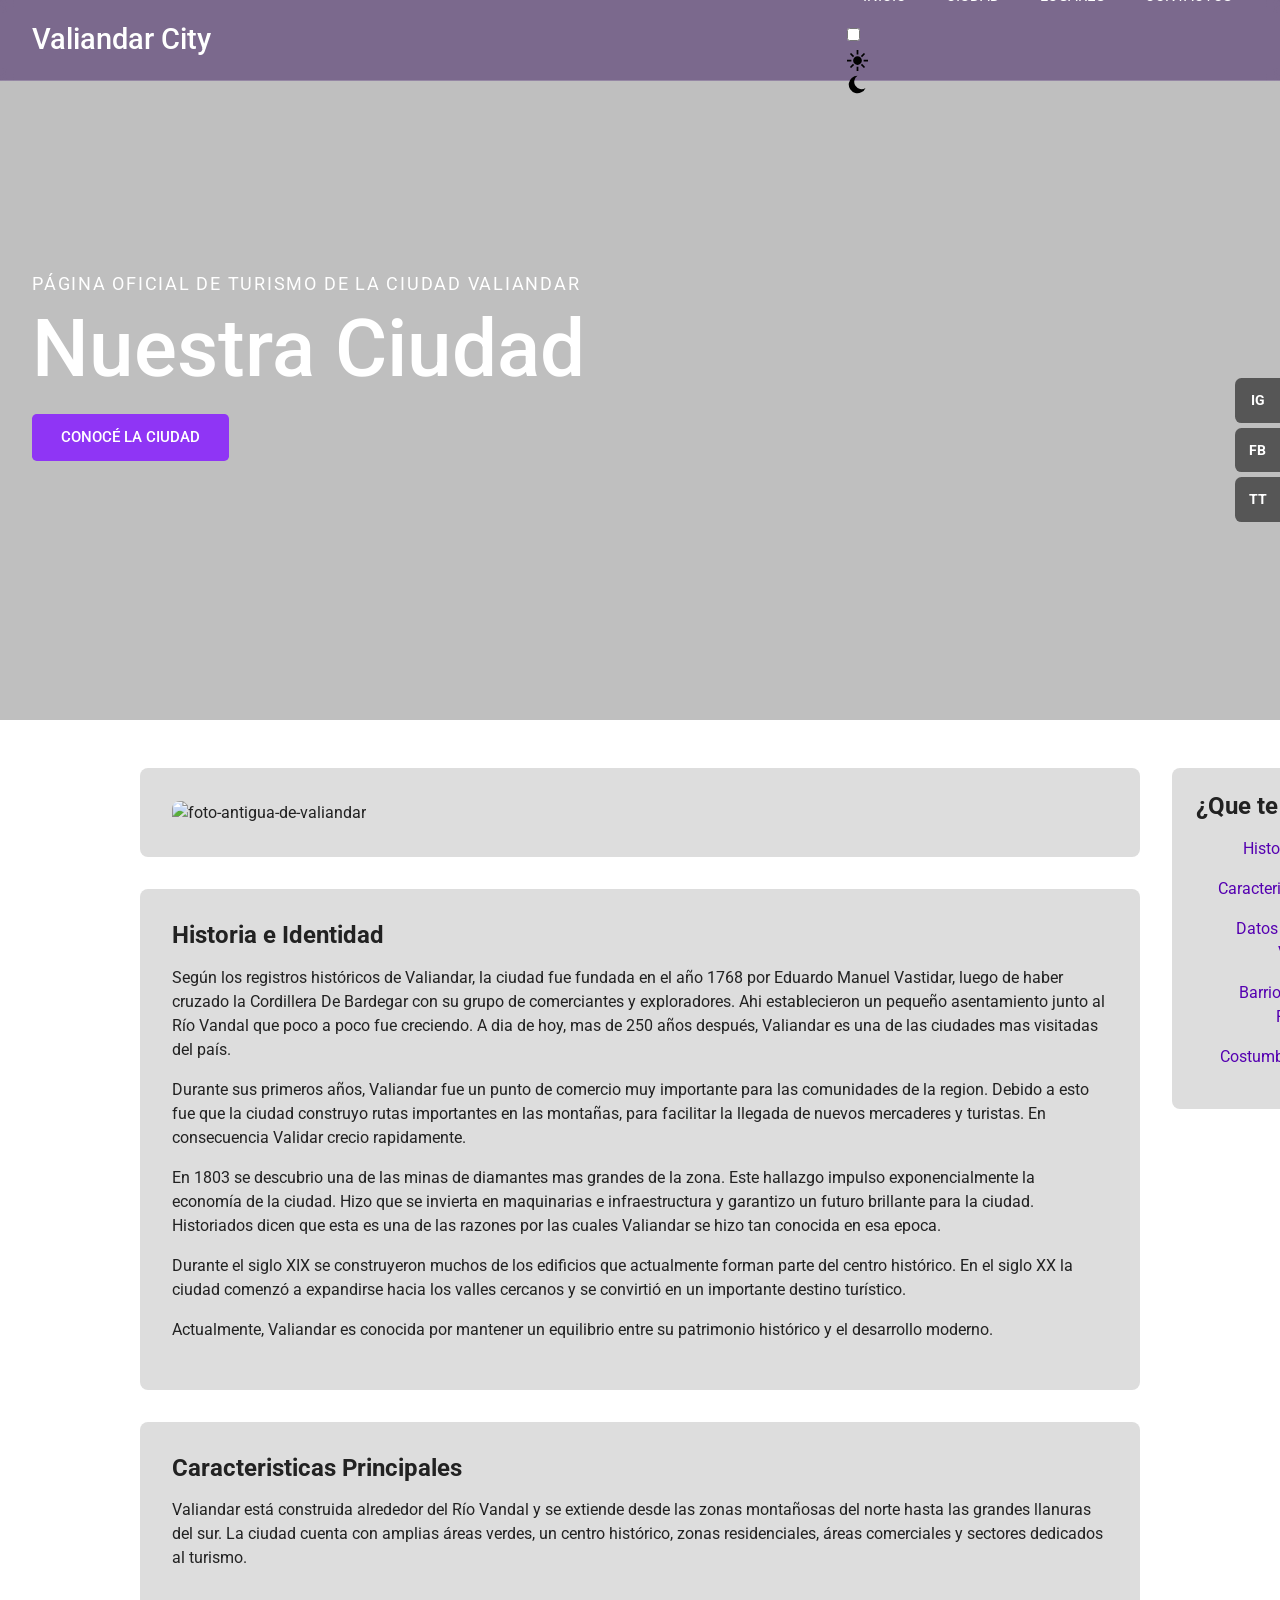
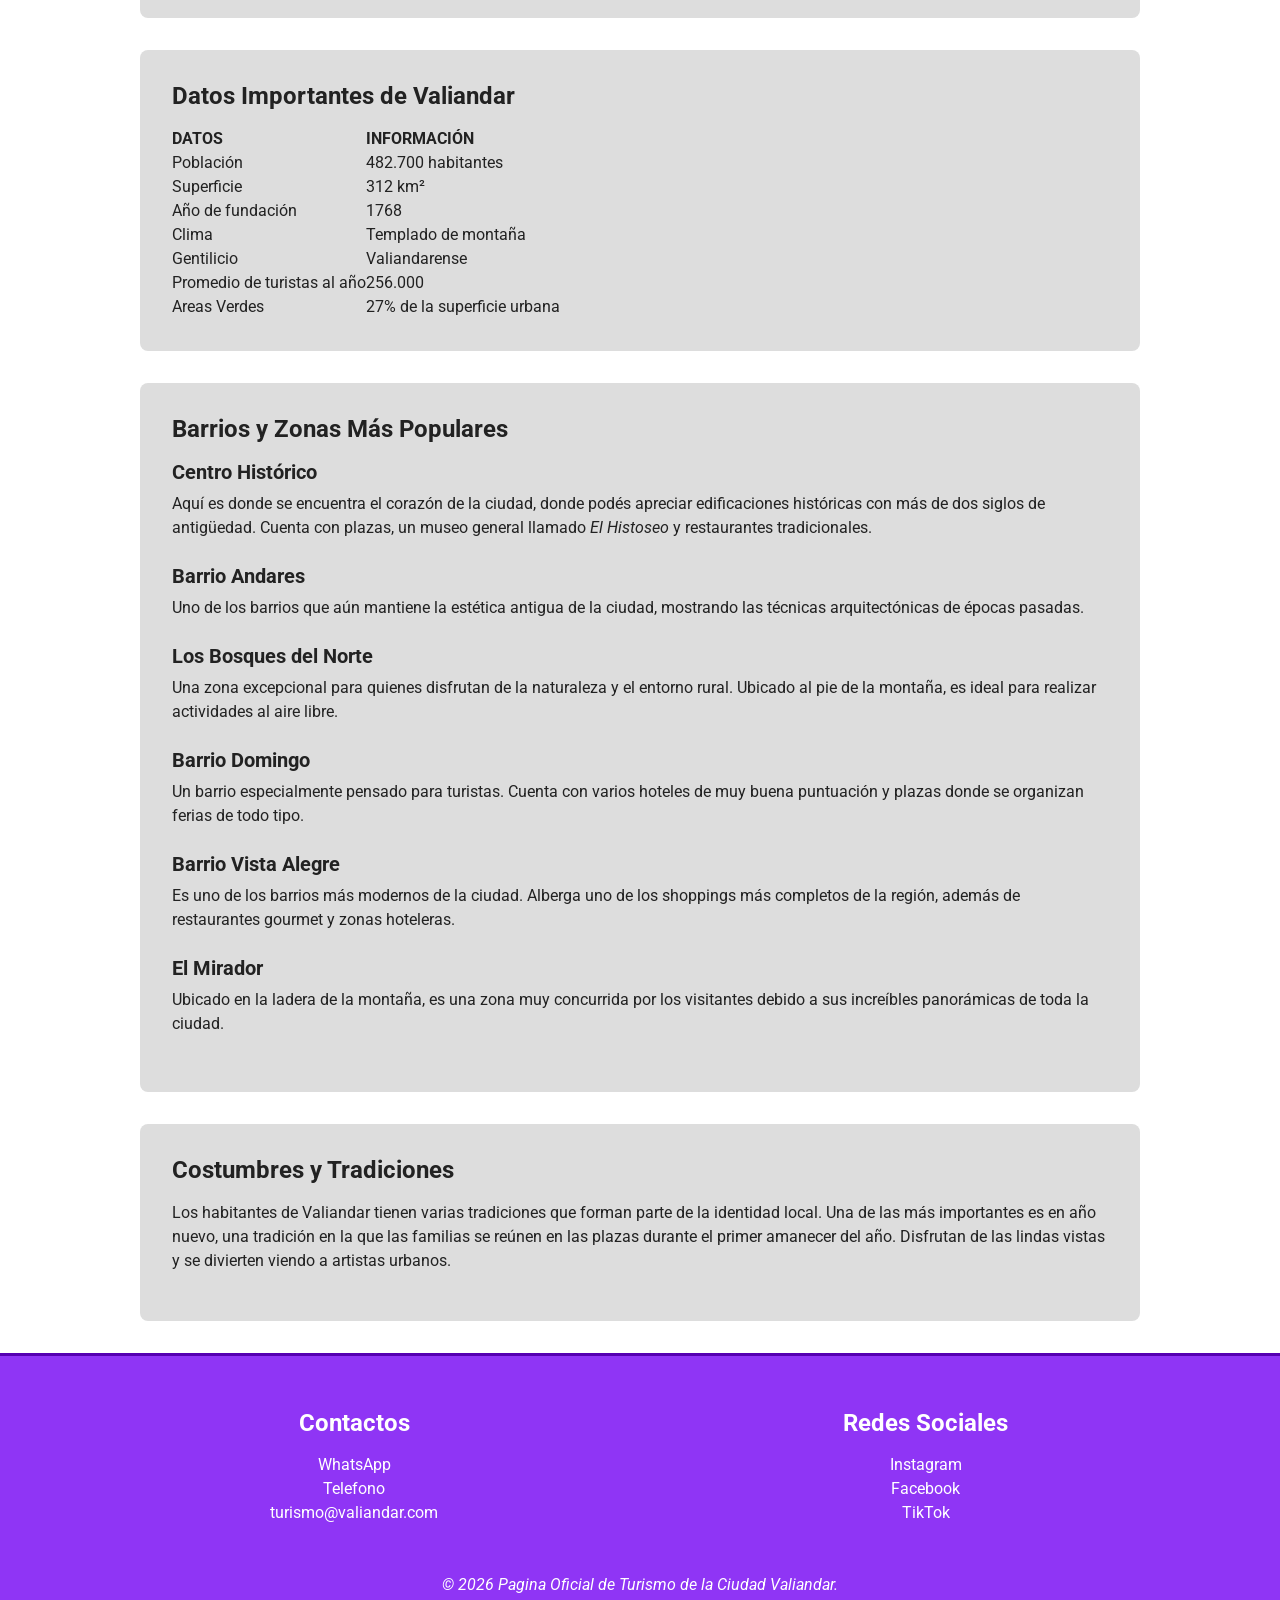
==== commit e90d93b4: "Modo Oscuro" ====
--- a/ciudad.html
+++ b/ciudad.html
@@ -9,6 +9,7 @@
     <link href="https://fonts.googleapis.com/css2?family=Roboto:ital,wght@0,100..900;1,100..900&display=swap" rel="stylesheet">
     <link href="https://cdn.jsdelivr.net/npm/bootstrap@5.3.8/dist/css/bootstrap.min.css" rel="stylesheet" integrity="sha384-sRIl4kxILFvY47J16cr9ZwB07vP4J8+LH7qKQnuqkuIAvNWLzeN8tE5YBujZqJLB" crossorigin="anonymous">
     <link rel="stylesheet" href="./CSS/style.css">
+    <script src="./JS/java.js"></script>
 </head>
 <body>
 
@@ -22,6 +23,17 @@
                     <li><a href="./lugares.html">Lugares</a></li>
                     <li><a href="./contactos.html">Contactos</a></li>
                 </ul>
+                <label class="theme-switch" title="Cambiar entre tema claro y oscuro">
+                    <input class="theme-switch__input" id="boton-tema" type="checkbox" role="switch" aria-label="Modo oscuro">
+                    <span class="theme-switch__track" aria-hidden="true">
+                        <svg class="theme-switch__sun" viewBox="0 0 24 24" aria-hidden="true">
+                            <path d="M12 17a5 5 0 1 0 0-10 5 5 0 0 0 0 10Zm-1-17h2v5h-2zm0 19h2v5h-2zM0 11h5v2H0zm19 0h5v2h-5zM3.3 4.7l1.4-1.4 3.5 3.5-1.4 1.4zm12.5 12.5 1.4-1.4 3.5 3.5-1.4 1.4zM3.3 19.3l3.5-3.5 1.4 1.4-3.5 3.5zm12.5-12.5 3.5-3.5 1.4 1.4-3.5 3.5z"/>
+                        </svg>
+                        <svg class="theme-switch__moon" viewBox="0 0 24 24" aria-hidden="true">
+                            <path d="M12 2a10 10 0 1 0 9.2 13.9A8 8 0 0 1 12 2Z"/>
+                        </svg>
+                    </span>
+                </label>
             </nav>
         </div>
     </header>
--- a/CSS/style.css
+++ b/CSS/style.css
@@ -3,10 +3,13 @@
     --color-secundario: #ffffff;
     --color-subtexto-titulo: #9c5be2;
     --color-barrita: #5500b1;
-    --color-fondo: #dddddd; ;
-    --fuente-principal:Roboto, sans-serif;
-}
-
+    --color-fondo: #dddddd;
+    --color-texto: #222222;
+    --color-boton: #8f35f5;
+    --color-boton-hover: #5500b1;
+    --alto-header: 5rem;
+    --fuente-principal: Roboto, sans-serif;
+}
 
 *{
     box-sizing: border-box;
@@ -15,30 +18,42 @@
     font-family: var(--fuente-principal);
 }
 
+html{
+    scroll-behavior: smooth;
+}
+
+body{
+    color: var(--color-texto);
+    background-color: var(--color-secundario);
+}
+
+
+/* ---------- HEADER ---------- */
 header{
     position: fixed;
-    top:0;left: 0; width: 100%;
-    background-color: var(--color-principal);
-    padding: 1rem 2rem;
-    display: flex;
-    justify-content: space-between;
+    top: 0;
+    left: 0;
+    width: 100%;
+    z-index: 1000;
+    background-color: rgba(40, 0, 80, 0.45);
+    backdrop-filter: blur(6px);
+    -webkit-backdrop-filter: blur(6px);
+    border-bottom: 1px solid rgba(255, 255, 255, 0.2);
+}
+
+.header-content{
+    display: flex;
+    justify-content: space-between; 
     align-items: center;
-    border-bottom:0.2rem solid var(--color-barrita);
-    z-index: 1000;
-}
-
-.header-top{
-    padding: 0.7rem ;
-    font-size: 0.4rem;
-    background-color: var(--color-subtexto-titulo);
-    color: var(--color-secundario);
-    border-radius: 2rem;
-
-    
+    max-width: 1400px;
+    height: var(--alto-header);
+    margin: 0 auto;
+    padding: 0 2rem;
 }
 
 .logo{
-    font-size: 2rem;
+    font-size: 1.8rem;
+    font-weight: 500;
     text-decoration: none;
     color: var(--color-secundario);
 }
@@ -47,38 +62,170 @@
     display: flex;
     flex-direction: row;
     list-style: none;
+    gap: 0.5rem;
+    padding-left: 0;
+}
+
+.nav-principal a{
+    text-decoration: none;
+    text-transform: uppercase;
+    font-size: 0.95rem;
+    color: var(--color-secundario);
+    padding: 0.6rem 1rem;
+    border-bottom: 2px solid transparent;
+    transition: border-color 0.3s;
+}
+
+.nav-principal a:hover{
+    border-bottom-color: var(--color-secundario);
+}
+
+/* ---------- HERO ---------- */
+.hero{
+    position: relative;
+    min-height: 80vh;
+    display: flex;
+    align-items: center;
+    background-image: url(https://images.unsplash.com/photo-1597208670331-c9b35c879578?fm=jpg&q=60&w=3000&auto=format&fit=crop&ixlib=rb-4.1.0&ixid=M3wxMjA3fDB8MHxwaG90by1wYWdlfHx8fGVufDB8fHx8fA%3D%3D);
+    background-size: cover;
+    background-position: center;
+    margin-bottom: 3rem;
+}
+
+.hero::before{
+    content: "";
+    position: absolute;
+    inset: 0;
+    background: rgba(0, 0, 0, 0.25);
+}
+
+.hero-content{
+    position: relative;   
+    width: 100%;
+    max-width: 1400px;
+    margin: 0 auto;
+    padding: 0 2rem;
+    color: var(--color-secundario);
+}
+
+.hero-sub{
+    font-size: 1.1rem;
+    text-transform: uppercase;
+    letter-spacing: 0.1em;
+    margin-bottom: 0.5rem;
+}
+
+.hero h1{
+    font-size: clamp(2.5rem, 7vw, 5rem);
+    font-weight: 500;
+    line-height: 1.1;
+    margin-bottom: 2rem;
+}
+
+.boton{
+    padding: 0.9rem 1.8rem;
+    background-color: var(--color-boton);
+    color: var(--color-secundario);
+    text-decoration: none;
+    text-transform: uppercase;
+    font-size: 0.95rem;
+    font-weight: 500;
+    border-radius: 0.3rem;
+    transition: background-color 0.3s;
+}
+
+.boton:hover{
+    background-color: var(--color-boton-hover);
+}
+
+/* ---------- REDES FIJAS (derecha) ---------- */
+.redes-fijas{
+    position: fixed;
+    right: 0;
+    top: 50%;
+    transform: translateY(-50%);
+    z-index: 900;
+    display: flex;
+    flex-direction: column;
+    gap: 0.3rem;
+}
+
+.redes-fijas a{
+    display: flex;
+    align-items: center;
+    justify-content: center;
+    width: 2.8rem;
+    height: 2.8rem;
+    background-color: rgba(0, 0, 0, 0.55);
+    color: var(--color-secundario);
+    text-decoration: none;
+    font-size: 0.85rem;
+    font-weight: bold;
+    border-radius: 0.4rem 0 0 0.4rem;
+    transition: background-color 0.3s;
+}
+
+.redes-fijas a:hover{
+    background-color: var(--color-principal);
+}
+
+.contenido{
+    display: grid;
+    grid-template-columns: minmax(0, 1fr) minmax(0, 1000px) minmax(0, 1fr);
     gap: 2rem;
-    font-size: 1.25rem;
-}
-
-.nav-principal a{
-    text-decoration: none;
-    color: var(--color-secundario);
-    padding: 0.5rem 1rem;
-}
-
-
-
-.nav-principal a:hover{
-
-    font-size: 1.5rem;
-    font-weight: bold;
-    transition: 0.3s;
-    
-}
-
-
-body{
-    padding-top: 6rem;
-}
-
+    width: 100%;
+    padding: 0 2rem;
+    align-items: start;
+}
+
+.contenido > main{
+    grid-column: 2;
+}
+
+#nav-lateral{
+    grid-column: 3;
+    width: 260px;
+    position: sticky;
+    top: calc(var(--alto-header) + 1.5rem);
+    background-color: var(--color-fondo);
+    border-radius: 0.5rem;
+}
+
+#nav-lateral .nav-lateral{
+    padding: 1.5rem;
+}
+
+.nav-lateral ul{
+    list-style: none;
+    display: flex;
+    flex-direction: column;
+    gap: 1rem;
+    text-align: center;
+}
+
+.nav-lateral a{
+    text-decoration: none;
+    color: var(--color-barrita);
+}
+
+.nav-lateral a:hover{
+    text-decoration: underline;
+}
+
+/* ---------- SECCIONES ---------- */
 main section{
-    padding: 5rem 2rem;
-    max-width: 1200px;
-    margin: 0 auto;
+    padding: 2rem;
     background-color: var(--color-fondo);
+    border-radius: 0.5rem;
     margin-bottom: 2rem;
-    border-radius: 0.5rem;
+}
+
+
+main section section{
+    padding: 0;
+    margin: 0;
+    background: none;
+    border-radius: 0;
 }
 
 .cualidades-grid{
@@ -89,80 +236,49 @@
 
 h3{
     font-size: 1.5rem;
+    font-weight: bold;
     margin-bottom: 1rem;
 }
 
 h4{
     font-size: 1.25rem;
+    font-weight: bold;
     margin-bottom: 0.5rem;
 }
 
-
-
-.contenido{
-    display: grid;
-    grid-template-columns: minmax(0, 1fr) 260px;
-    gap: 2rem;
-    max-width: 1200px;
-    margin: 0 auto;
-    padding: 0 2rem;
-    align-items: start;
-
-}
-
-main section{
-    max-width: none;
-    margin: 0 0 2rem 0;
+p + p{
+    margin-top: 0.8rem;
+}
+
+ul{
+    padding-left: 1.2rem;
+}
+
+article{
+    margin-bottom: 1.5rem;
 }
 
 img{
     max-width: 100%;
+    height: auto;
     border-radius: 0.5rem;
-    height: auto;
-}
-
-#nav-lateral{
-    position: sticky;
-    top: 6rem;
-    background-color: var(--color-fondo);
-    border-radius: 0.5rem;
-    order: 1
-}
-
-
-#nav-lateral .nav-lateral{
-    position: static;
-    padding: 1.5rem;
-    margin: 0;
-    max-width: none;
-}
-
-.nav-lateral ul{
-    list-style: none;
-    display: flex;
-    flex-direction: column;
-    gap: 1rem;
-    text-align: center;
-}
-
-.nav-lateral a{
-    text-decoration: none;
-}
-
-footer {
+}
+
+/* ---------- FOOTER ---------- */
+footer{
     background-color: var(--color-principal);
     text-align: center;
     padding: 0.3rem;
     border-top: 0.2rem solid var(--color-barrita);
 }
 
-.footer {
+.footer{
     display: grid;
-    grid-template-columns: repeat(2,1fr);
-    background-color: var(--color-principal);
-    color: #ffffff;
+    grid-template-columns: repeat(2, 1fr);
+    color: var(--color-secundario);
     padding: 2rem;
-    margin: 2rem;
+    margin: 1rem 2rem;
+    text-align: center;
 }
 
 .footer a{
@@ -175,12 +291,7 @@
 }
 
 .copyright{
-    text-align: center;
-    color: var(--color-secundario);
-}
-
-article{
-    max-width: 1200px;
-    margin: 0 auto;
-    margin-bottom: 2rem;
-}
+    
+    padding-bottom: 0.5rem;
+    color: var(--color-secundario);
+}
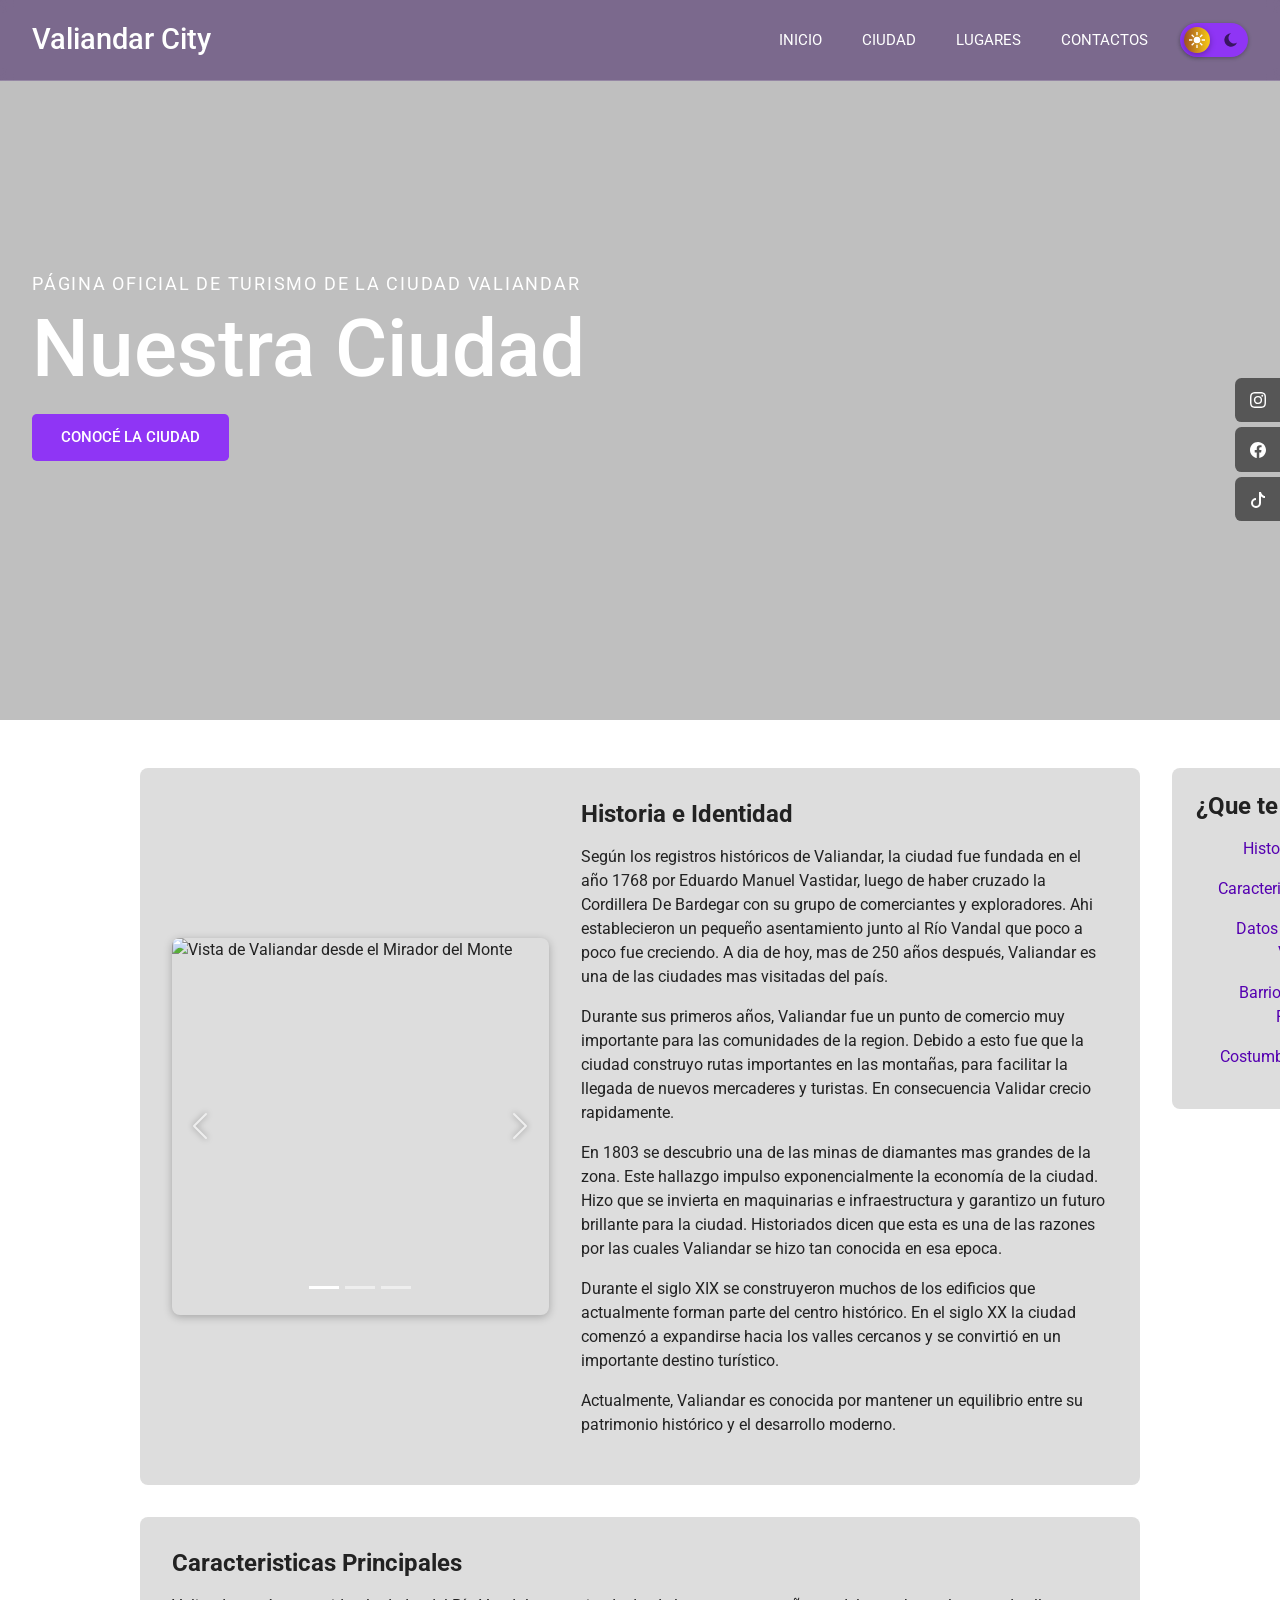
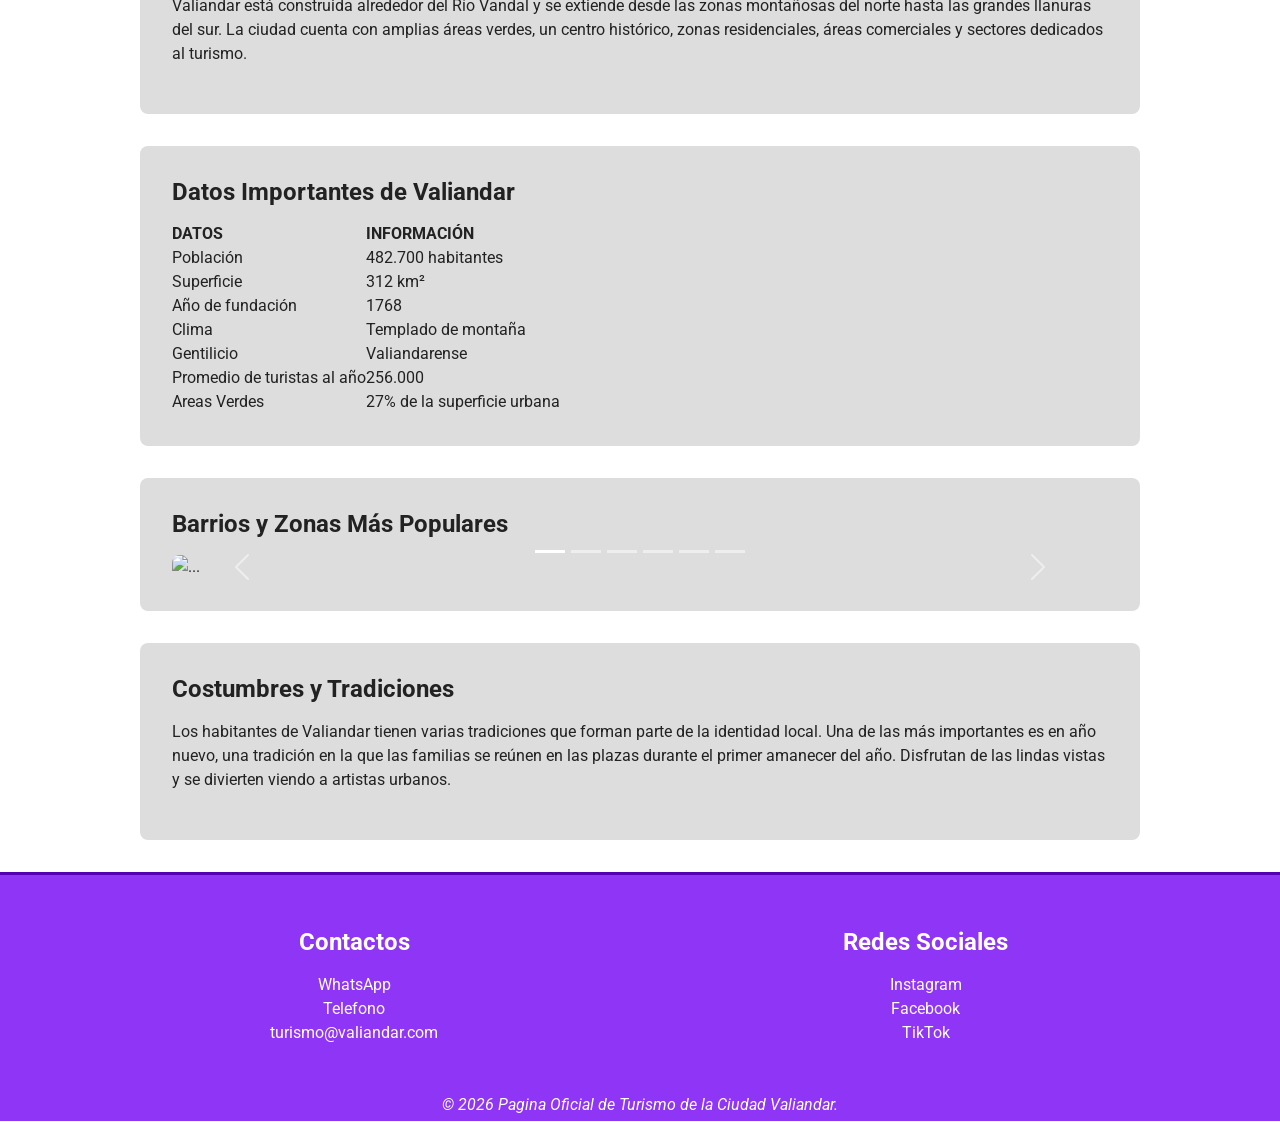
==== commit 2762dba3: "ultima version" ====
--- a/ciudad.html
+++ b/ciudad.html
@@ -42,31 +42,70 @@
         <div class="hero-content">
             <p class="hero-sub">Página Oficial de Turismo de la Ciudad Valiandar</p>
             <h1>Nuestra Ciudad</h1>
-            <a href="#contenido" class="boton">Conocé la ciudad</a>
+            <a href="#historia" class="boton">Conocé la ciudad</a>
         </div>
     </section>
 
     <div class="redes-fijas">
-        <a href="https://www.instagram.com/" target="_blank" rel="noreferrer noopener" aria-label="Instagram">IG</a>
-        <a href="https://www.facebook.com/" target="_blank" rel="noreferrer noopener" aria-label="Facebook">FB</a>
-        <a href="https://www.tiktok.com/" target="_blank" rel="noreferrer noopener" aria-label="TikTok">TT</a>
+        <a href="https://www.instagram.com/" target="_blank" rel="noreferrer noopener" aria-label="Instagram">
+            <svg xmlns="http://www.w3.org/2000/svg" width="16" height="16" fill="currentColor" class="bi bi-instagram" viewBox="0 0 16 16" aria-hidden="true" focusable="false">
+                <path d="M8 0C5.829 0 5.556.01 4.703.048 3.85.088 3.269.222 2.76.42a3.9 3.9 0 0 0-1.417.923A3.9 3.9 0 0 0 .42 2.76C.222 3.268.087 3.85.048 4.7.01 5.555 0 5.827 0 8.001c0 2.172.01 2.444.048 3.297.04.852.174 1.433.372 1.942.205.526.478.972.923 1.417.444.445.89.719 1.416.923.51.198 1.09.333 1.942.372C5.555 15.99 5.827 16 8 16s2.444-.01 3.298-.048c.851-.04 1.434-.174 1.943-.372a3.9 3.9 0 0 0 1.416-.923c.445-.445.718-.891.923-1.417.197-.509.332-1.09.372-1.942C15.99 10.445 16 10.173 16 8s-.01-2.445-.048-3.299c-.04-.851-.175-1.433-.372-1.941a3.9 3.9 0 0 0-.923-1.417A3.9 3.9 0 0 0 13.24.42c-.51-.198-1.092-.333-1.943-.372C10.443.01 10.172 0 7.998 0zm-.717 1.442h.718c2.136 0 2.389.007 3.232.046.78.035 1.204.166 1.486.275.373.145.64.319.92.599s.453.546.598.92c.11.281.24.705.275 1.485.039.843.047 1.096.047 3.231s-.008 2.389-.047 3.232c-.035.78-.166 1.203-.275 1.485a2.5 2.5 0 0 1-.599.919c-.28.28-.546.453-.92.598-.28.11-.704.24-1.485.276-.843.038-1.096.047-3.232.047s-2.39-.009-3.233-.047c-.78-.036-1.203-.166-1.485-.276a2.5 2.5 0 0 1-.92-.598 2.5 2.5 0 0 1-.6-.92c-.109-.281-.24-.705-.275-1.485-.038-.843-.046-1.096-.046-3.233s.008-2.388.046-3.231c.036-.78.166-1.204.276-1.486.145-.373.319-.64.599-.92s.546-.453.92-.598c.282-.11.705-.24 1.485-.276.738-.034 1.024-.044 2.515-.045zm4.988 1.328a.96.96 0 1 0 0 1.92.96.96 0 0 0 0-1.92m-4.27 1.122a4.109 4.109 0 1 0 0 8.217 4.109 4.109 0 0 0 0-8.217m0 1.441a2.667 2.667 0 1 1 0 5.334 2.667 2.667 0 0 1 0-5.334"/>
+            </svg>
+        </a>
+        <a href="https://www.facebook.com/" target="_blank" rel="noreferrer noopener" aria-label="Facebook">
+            <svg xmlns="http://www.w3.org/2000/svg" width="16" height="16" fill="currentColor" class="bi bi-facebook" viewBox="0 0 16 16" aria-hidden="true" focusable="false">
+                <path d="M16 8.049c0-4.446-3.582-8.05-8-8.05C3.58 0-.002 3.603-.002 8.05c0 4.017 2.926 7.347 6.75 7.951v-5.625h-2.03V8.05H6.75V6.275c0-2.017 1.195-3.131 3.022-3.131.876 0 1.791.157 1.791.157v1.98h-1.009c-.993 0-1.303.621-1.303 1.258v1.51h2.218l-.354 2.326H9.25V16c3.824-.604 6.75-3.934 6.75-7.951"/>
+            </svg>
+        </a>
+        <a href="https://www.tiktok.com/" target="_blank" rel="noreferrer noopener" aria-label="TikTok">
+            <svg xmlns="http://www.w3.org/2000/svg" width="16" height="16" fill="currentColor" class="bi bi-tiktok" viewBox="0 0 16 16" aria-hidden="true" focusable="false">
+                <path d="M9 0h1.98c.144.715.54 1.617 1.235 2.512C12.895 3.389 13.797 4 15 4v2c-1.753 0-3.07-.814-4-1.829V11a5 5 0 1 1-5-5v2a3 3 0 1 0 3 3z"/>
+            </svg>
+        </a>
     </div>
 
     <div class="contenido">
         <main>
-            <section id="ciudad">
-                <img src="https://thumbs.dreamstime.com/b/foto-blanco-y-negro-del-vintage-de-la-sepia-edificios-madera-occidentales-viejos-en-st-elmo-gold-mine-ghost-town-colorado-los-e-u-141699254.jpg" alt="foto-antigua-de-valiandar" width="800" height="534">
-            </section>
-
-            <section id="historia">
-                <h3>Historia e Identidad</h3>
-                <p>Según los registros históricos de Valiandar, la ciudad fue fundada en el año 1768 por Eduardo Manuel Vastidar, luego de haber cruzado la Cordillera De Bardegar con su grupo de comerciantes y exploradores. Ahi establecieron un pequeño asentamiento junto al Río Vandal que poco a poco fue creciendo. A dia de hoy, mas de 250 años después, Valiandar es una de las ciudades mas visitadas del país.</p>
-                <p>Durante sus primeros años, Valiandar fue un punto de comercio muy importante para las comunidades de la region. Debido a esto fue que la ciudad construyo rutas importantes en las montañas, para facilitar la llegada de nuevos mercaderes y turistas. En consecuencia Validar crecio rapidamente.</p>
-                <p>En 1803 se descubrio una de las minas de diamantes mas grandes de la zona. Este hallazgo impulso exponencialmente la economía de la ciudad. Hizo que se invierta en maquinarias e infraestructura y garantizo un futuro brillante para la ciudad. Historiados dicen que esta es una de las razones por las cuales Valiandar se hizo tan conocida en esa epoca.</p>
-                <p>Durante el siglo XIX se construyeron muchos de los edificios que actualmente forman parte del centro histórico. En el siglo XX la ciudad comenzó a expandirse hacia los valles cercanos y se convirtió en un importante destino turístico.</p>
-                <p>Actualmente, Valiandar es conocida por mantener un equilibrio entre su patrimonio histórico y el desarrollo moderno.</p>
-            </section>
-
+
+        <section id="historia">
+                <div class="presentacion-grid">
+                    <div id="carouselExampleIndicators" class="carousel slide carousel-presentacion">
+                        <div class="carousel-indicators">
+                            <button type="button" data-bs-target="#carouselExampleIndicators" data-bs-slide-to="0" class="active" aria-current="true" aria-label="Foto 1"></button>
+                            <button type="button" data-bs-target="#carouselExampleIndicators" data-bs-slide-to="1" aria-label="Foto 2"></button>
+                            <button type="button" data-bs-target="#carouselExampleIndicators" data-bs-slide-to="2" aria-label="Foto 3"></button>
+                        </div>
+                        <div class="carousel-inner">
+                            <div class="carousel-item active">
+                                <img src="./img/FotoMiradorDelMonte.jpg" class="d-block w-100" alt="Vista de Valiandar desde el Mirador del Monte">
+                            </div>
+                            <div class="carousel-item">
+                                <img src="./img/FotoParqueVistaAlegreValiandar.jpg" class="d-block w-100" alt="Parque Vista Alegre con su laguna y el estadio al fondo">
+                            </div>
+                            <div class="carousel-item">
+                                <img src="./img/FotoPuenteCortazar.jpg" class="d-block w-100" alt="Puente Cortazar iluminado de noche sobre el Río Vandal">
+                            </div>
+                        </div>
+                        <button class="carousel-control-prev" type="button" data-bs-target="#carouselExampleIndicators" data-bs-slide="prev">
+                            <span class="carousel-control-prev-icon" aria-hidden="true"></span>
+                            <span class="visually-hidden">Anterior</span>
+                        </button>
+                        <button class="carousel-control-next" type="button" data-bs-target="#carouselExampleIndicators" data-bs-slide="next">
+                            <span class="carousel-control-next-icon" aria-hidden="true"></span>
+                            <span class="visually-hidden">Siguiente</span>
+                        </button>
+                    </div>
+
+                    <div class="presentacion-texto">
+                        <h3>Historia e Identidad</h3>
+                        <p>Según los registros históricos de Valiandar, la ciudad fue fundada en el año 1768 por Eduardo Manuel Vastidar, luego de haber cruzado la Cordillera De Bardegar con su grupo de comerciantes y exploradores. Ahi establecieron un pequeño asentamiento junto al Río Vandal que poco a poco fue creciendo. A dia de hoy, mas de 250 años después, Valiandar es una de las ciudades mas visitadas del país.</p>
+                        <p>Durante sus primeros años, Valiandar fue un punto de comercio muy importante para las comunidades de la region. Debido a esto fue que la ciudad construyo rutas importantes en las montañas, para facilitar la llegada de nuevos mercaderes y turistas. En consecuencia Validar crecio rapidamente.</p>
+                        <p>En 1803 se descubrio una de las minas de diamantes mas grandes de la zona. Este hallazgo impulso exponencialmente la economía de la ciudad. Hizo que se invierta en maquinarias e infraestructura y garantizo un futuro brillante para la ciudad. Historiados dicen que esta es una de las razones por las cuales Valiandar se hizo tan conocida en esa epoca.</p>
+                        <p>Durante el siglo XIX se construyeron muchos de los edificios que actualmente forman parte del centro histórico. En el siglo XX la ciudad comenzó a expandirse hacia los valles cercanos y se convirtió en un importante destino turístico.</p>
+                        <p>Actualmente, Valiandar es conocida por mantener un equilibrio entre su patrimonio histórico y el desarrollo moderno.</p>
+                    </div>
+                </div>
+            </section>
             <section id="caracteristicas">
                 <h3>Caracteristicas Principales</h3>
                 <p>Valiandar está construida alrededor del Río Vandal y se extiende desde las zonas montañosas del norte hasta las grandes llanuras del sur. La ciudad cuenta con amplias áreas verdes, un centro histórico, zonas residenciales, áreas comerciales y sectores dedicados al turismo.</p>
@@ -118,36 +157,68 @@
 
             <section id="barrios-zonas">
                 <h3>Barrios y Zonas Más Populares</h3>
-
-                <article class="barrio">
-                    <h4>Centro Histórico</h4>
-                    <p>Aquí es donde se encuentra el corazón de la ciudad, donde podés apreciar edificaciones históricas con más de dos siglos de antigüedad. Cuenta con plazas, un museo general llamado <em>El Histoseo</em> y restaurantes tradicionales.</p>
-                </article>
-
-                <article class="barrio">
-                    <h4>Barrio Andares</h4>
-                    <p>Uno de los barrios que aún mantiene la estética antigua de la ciudad, mostrando las técnicas arquitectónicas de épocas pasadas.</p>
-                </article>
-
-                <article class="barrio">
-                    <h4>Los Bosques del Norte</h4>
-                    <p>Una zona excepcional para quienes disfrutan de la naturaleza y el entorno rural. Ubicado al pie de la montaña, es ideal para realizar actividades al aire libre.</p>
-                </article>
-
-                <article class="barrio">
-                    <h4>Barrio Domingo</h4>
-                    <p>Un barrio especialmente pensado para turistas. Cuenta con varios hoteles de muy buena puntuación y plazas donde se organizan ferias de todo tipo.</p>
-                </article>
-
-                <article class="barrio">
-                    <h4>Barrio Vista Alegre</h4>
-                    <p>Es uno de los barrios más modernos de la ciudad. Alberga uno de los shoppings más completos de la región, además de restaurantes gourmet y zonas hoteleras.</p>
-                </article>
-
-                <article class="barrio">
-                    <h4>El Mirador</h4>
-                    <p>Ubicado en la ladera de la montaña, es una zona muy concurrida por los visitantes debido a sus increíbles panorámicas de toda la ciudad.</p>
-                </article>
+                <div id="carouselExampleCaptions" class="carousel slide">
+                    <div class="carousel-indicators">
+                        <button type="button" data-bs-target="#carouselExampleCaptions" data-bs-slide-to="0" class="active" aria-current="true" aria-label="Slide 1"></button>
+                        <button type="button" data-bs-target="#carouselExampleCaptions" data-bs-slide-to="1" aria-label="Slide 2"></button>
+                        <button type="button" data-bs-target="#carouselExampleCaptions" data-bs-slide-to="2" aria-label="Slide 3"></button>
+                        <button type="button" data-bs-target="#carouselExampleCaptions" data-bs-slide-to="3" aria-label="Slide 4"></button>
+                        <button type="button" data-bs-target="#carouselExampleCaptions" data-bs-slide-to="4" aria-label="Slide 5"></button>
+                        <button type="button" data-bs-target="#carouselExampleCaptions" data-bs-slide-to="5" aria-label="Slide 6"></button>
+                    </div>
+                    <div class="carousel-inner">
+                        <div class="carousel-item active">
+                        <img src="./img/FotoAntiguaDeValiandar.webp" class="barrio-zona d-block w-100" alt="...">
+                        <div class="carousel-caption d-none d-md-block">
+                            <h5>Centro Histórico</h5>
+                            <p>Aquí es donde se encuentra el corazón de la ciudad, donde podés apreciar edificaciones históricas con más de dos siglos de antigüedad. Cuenta con plazas, un museo general llamado El Histoseo y restaurantes tradicionales.</p>
+                        </div>
+                        </div>
+                        <div class="carousel-item">
+                        <img src="./img/barrioAndares.jpg" class="barrio-zona d-block w-100" alt="...">
+                        <div class="carousel-caption d-none d-md-block">
+                            <h5>Barrio Andares</h5>
+                            <p>Uno de los barrios que aún mantiene la estética antigua de la ciudad, mostrando las técnicas arquitectónicas de épocas pasadas.</p>
+                        </div>
+                        </div>
+                        <div class="carousel-item">
+                        <img src="./img/bosqueDelNorte.jpg" class="barrio-zona d-block w-100" alt="...">
+                        <div class="carousel-caption d-none d-md-block">
+                            <h5>Los Bosques del Norte</h5>
+                            <p>Una zona excepcional para quienes disfrutan de la naturaleza y el entorno rural. Ubicado al pie de la montaña, es ideal para realizar actividades al aire libre.</p>
+                        </div>
+                        </div>
+                        <div class="carousel-item">
+                        <img src="./img/barrioDomingo.jpg" class="barrio-zona d-block w-100" alt="...">
+                        <div class="carousel-caption d-none d-md-block">
+                            <h5>Barrio Domingo</h5>
+                            <p>Un barrio especialmente pensado para turistas. Cuenta con varios hoteles de muy buena puntuación y plazas donde se organizan ferias de todo tipo.</p>
+                        </div>
+                        </div>
+                        <div class="carousel-item">
+                        <img src="./img/FotoPuenteCortazar.jpg" class="barrio-zona d-block w-100" alt="...">
+                        <div class="carousel-caption d-none d-md-block">
+                            <h5>Barrio Vista Alegre</h5>
+                            <p>Es uno de los barrios más modernos de la ciudad. Alberga uno de los shoppings más completos de la región, además de restaurantes gourmet y zonas hoteleras.</p>
+                        </div>
+                        </div>
+                        <div class="carousel-item">
+                        <img src="./img/FotoMiradorDelMonte.jpg" class="barrio-zona d-block w-100" alt="...">
+                        <div class="carousel-caption d-none d-md-block">
+                            <h5>El Mirador</h5>
+                            <p>Ubicado en la ladera de la montaña, es una zona muy concurrida por los visitantes debido a sus increíbles panorámicas de toda la ciudad.</p>
+                        </div>
+                        </div>
+                    </div>
+                    <button class="carousel-control-prev" type="button" data-bs-target="#carouselExampleCaptions" data-bs-slide="prev">
+                        <span class="carousel-control-prev-icon" aria-hidden="true"></span>
+                        <span class="visually-hidden">Previous</span>
+                    </button>
+                    <button class="carousel-control-next" type="button" data-bs-target="#carouselExampleCaptions" data-bs-slide="next">
+                        <span class="carousel-control-next-icon" aria-hidden="true"></span>
+                        <span class="visually-hidden">Next</span>
+                    </button>
+                    </div>
             </section>
 
             <section id="costumbres-tradiciones">
--- a/CSS/style.css
+++ b/CSS/style.css
@@ -9,6 +9,9 @@
     --color-boton-hover: #5500b1;
     --alto-header: 5rem;
     --fuente-principal: Roboto, sans-serif;
+    --color-bg-body: #ffffff;      /* fondo de la página (antes se usaba --color-secundario) */
+    --color-link-hover: #dddddd;   /* hover de links del footer */
+    --color-detalle: rgba(0, 0, 0, 0.3);
 }
 
 *{
@@ -24,7 +27,8 @@
 
 body{
     color: var(--color-texto);
-    background-color: var(--color-secundario);
+    background-color: var(--color-bg-body);
+    transition: background-color 0.3s, color 0.3s;
 }
 
 
@@ -58,12 +62,19 @@
     color: var(--color-secundario);
 }
 
+.nav-principal{
+    display: flex;
+    align-items: center;
+    gap: 1rem;
+}
+
 .nav-principal ul{
     display: flex;
     flex-direction: row;
     list-style: none;
     gap: 0.5rem;
     padding-left: 0;
+    margin: 0;            /* Bootstrap le pone margin-bottom a los <ul> y descentraba la nav */
 }
 
 .nav-principal a{
@@ -78,6 +89,40 @@
 
 .nav-principal a:hover{
     border-bottom-color: var(--color-secundario);
+}
+
+/* Header en celular: logo + botón de tema arriba, links abajo */
+@media (max-width: 768px){
+    .header-content{
+        height: auto;
+        flex-wrap: wrap;
+        padding: 0.5rem 1rem;
+        row-gap: 0.25rem;
+    }
+
+    .nav-principal{
+        display: contents;   /* la lista y el botón pasan a ser hijos directos de .header-content */
+    }
+
+    .logo{
+        order: 1;
+        font-size: 1.4rem;
+    }
+
+    .theme-switch{
+        order: 2;
+    }
+
+    .nav-principal ul{
+        order: 3;
+        width: 100%;
+        justify-content: space-between;
+    }
+
+    .nav-principal a{
+        padding: 0.4rem 0.3rem;
+        font-size: 0.8rem;
+    }
 }
 
 /* ---------- HERO ---------- */
@@ -139,7 +184,7 @@
 }
 
 /* ---------- REDES FIJAS (derecha) ---------- */
-.redes-fijas{
+.redes-fijas {
     position: fixed;
     right: 0;
     top: 50%;
@@ -218,6 +263,7 @@
     background-color: var(--color-fondo);
     border-radius: 0.5rem;
     margin-bottom: 2rem;
+    transition: background-color 0.3s;
 }
 
 
@@ -262,6 +308,39 @@
     max-width: 100%;
     height: auto;
     border-radius: 0.5rem;
+}
+
+/* ---------- ACERCA DE LA CIUDAD: carousel + texto ---------- */
+.presentacion-grid{
+    display: grid;
+    grid-template-columns: minmax(0, 5fr) minmax(0, 7fr);
+    gap: 2rem;
+    align-items: center;
+}
+
+.carousel-presentacion{
+    overflow: hidden;
+    border-radius: 0.5rem;
+    box-shadow: 0 2px 8px rgba(0, 0, 0, 0.25);
+}
+
+.carousel-presentacion .carousel-item img{
+    aspect-ratio: 1 / 1;      /* cuadrado, como en el boceto */
+    object-fit: cover;        /* recorta sin deformar las fotos */
+    border-radius: 0;
+}
+
+/* Flechas con sombra para que se vean sobre fotos claras (cielo, nubes) */
+.carousel-presentacion .carousel-control-prev-icon,
+.carousel-presentacion .carousel-control-next-icon{
+    filter: drop-shadow(0 0 3px rgba(0, 0, 0, 0.8));
+}
+
+/* En celular: el carousel arriba y el texto abajo */
+@media (max-width: 768px){
+    .presentacion-grid{
+        grid-template-columns: 1fr;
+    }
 }
 
 /* ---------- FOOTER ---------- */
@@ -287,7 +366,7 @@
 }
 
 .footer a:hover{
-    color: var(--color-fondo);
+    color: var(--color-link-hover);
 }
 
 .copyright{
@@ -295,3 +374,115 @@
     padding-bottom: 0.5rem;
     color: var(--color-secundario);
 }
+
+/* ---------- BOTÓN DE TEMA ---------- */
+.theme-switch {
+    display: inline-flex;
+    align-items: center;
+    flex-shrink: 0;
+    cursor: pointer;
+}
+
+.theme-switch__input {
+    position: absolute;
+    width: 1px;
+    height: 1px;
+    overflow: hidden;
+    clip-path: inset(50%);
+    white-space: nowrap;
+}
+
+.theme-switch__track {
+    position: relative;
+    display: block;
+    width: 68px;
+    height: 34px;
+    border-radius: 999px;
+    background-color: var(--color-principal);
+    box-shadow: 0 1px 4px rgba(0, 0, 0, 0.3);
+    transition: background-color 0.3s ease;
+}
+
+.theme-switch__track::after {
+    position: absolute;
+    top: 4px;
+    left: 4px;
+    width: 26px;
+    height: 26px;
+    border-radius: 50%;
+    background: linear-gradient(to right, #9d5020, #facc15);
+    box-shadow: 0 2px 6px var(--color-detalle);
+    content: "";
+    transition: transform 0.3s ease, background 0.3s ease;
+}
+
+.theme-switch__sun,
+.theme-switch__moon {
+    position: absolute;
+    top: 9px;
+    z-index: 1;
+    width: 16px;
+    height: 16px;
+}
+
+.theme-switch__sun {
+    left: 9px;
+    fill: #fff;
+}
+
+.theme-switch__moon {
+    right: 9px;
+    fill: #000;
+    opacity: 0.6;
+}
+
+.theme-switch__input:checked + .theme-switch__track {
+    background-color: #71717a;
+}
+
+.theme-switch__input:checked + .theme-switch__track::after {
+    transform: translateX(34px);
+    background: #18181b;
+}
+
+.theme-switch__input:checked + .theme-switch__track .theme-switch__sun {
+    opacity: 0.6;
+}
+
+.theme-switch__input:checked + .theme-switch__track .theme-switch__moon {
+    fill: #fff;
+    opacity: 0.9;
+}
+
+.theme-switch__input:focus-visible + .theme-switch__track {
+    outline: 3px solid var(--color-secundario);
+    outline-offset: 3px;
+}
+
+/* ---------- TEMA OSCURO ----------
+   Solo se redefinen las variables. --color-secundario queda en blanco porque
+   se usa como color de TEXTO sobre el header, el footer y los botones. */
+[data-theme="oscuro"] {
+    --color-bg-body: #14111c;
+    --color-fondo: #231d33;
+    --color-texto: #ece8f5;
+    --color-principal: #3b1a73;
+    --color-barrita: #b98cff;
+    --color-boton: #7b2fe0;
+    --color-boton-hover: #9a55f0;
+    --color-link-hover: #cdb4ff;
+    --color-detalle: rgba(0, 0, 0, 0.6);
+    color-scheme: dark;
+}
+
+[data-theme="oscuro"] main a {
+    color: #b98cff;
+}
+
+[data-theme="oscuro"] .boton {
+    color: #ffffff;
+}
+
+[data-theme="oscuro"] img {
+    filter: brightness(0.9);
+}
